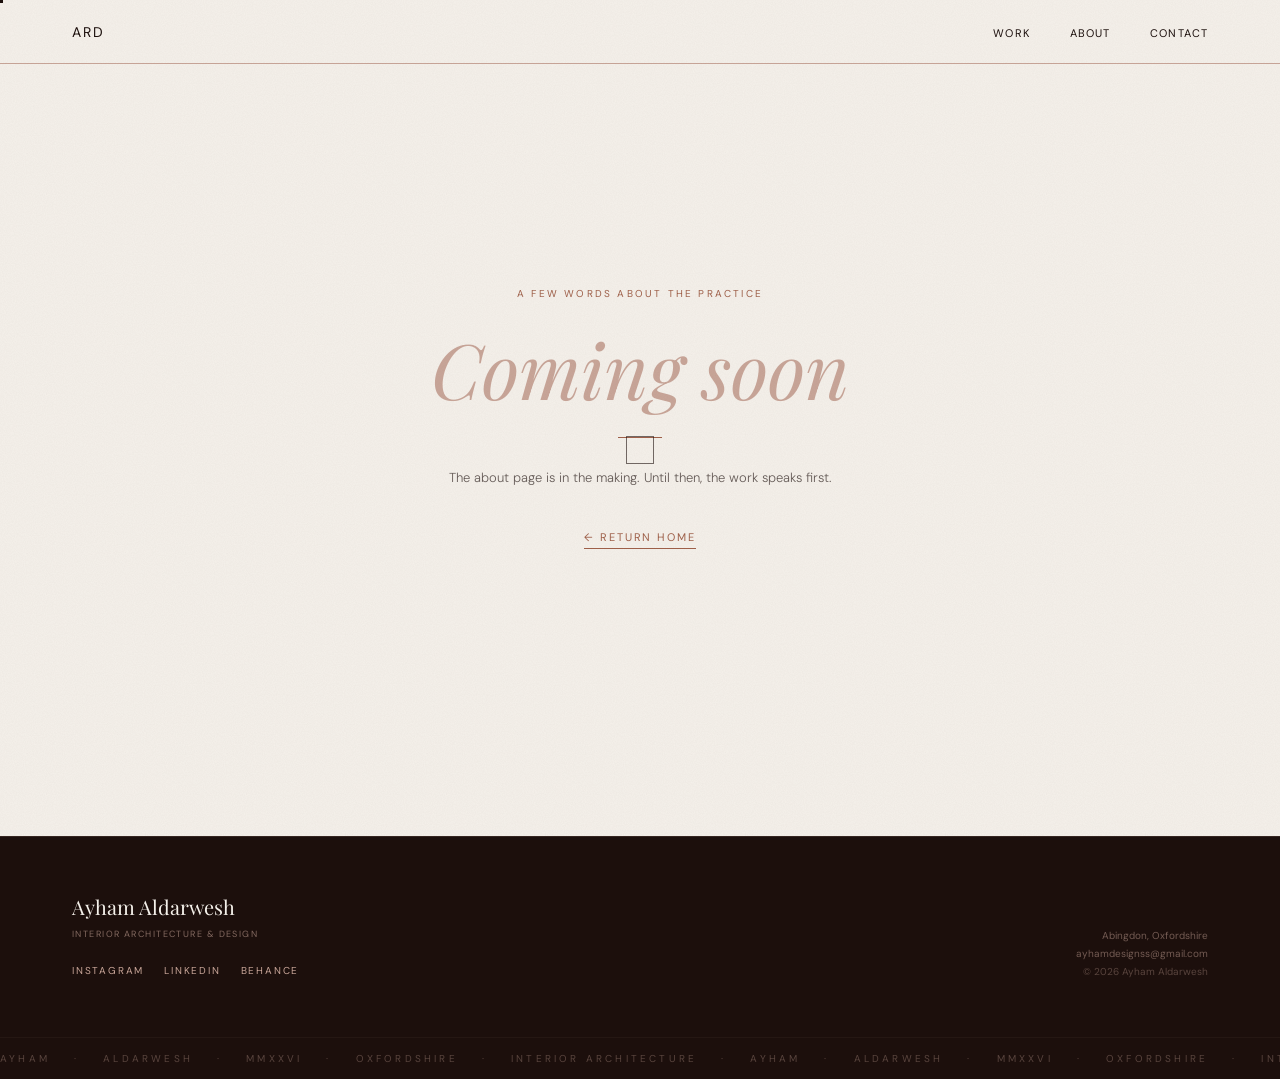
==== about.html @ 7648faf5 "Initial portfolio site for Ayham Aldarwesh Home page with hero, positioning statement, disciplines, " ====
<!DOCTYPE html>
<html lang="en">
<head>
<meta charset="UTF-8" />
<meta name="viewport" content="width=device-width, initial-scale=1.0" />
<title>About — Ayham Aldarwesh</title>
<link rel="preconnect" href="https://fonts.googleapis.com" />
<link rel="preconnect" href="https://fonts.gstatic.com" crossorigin />
<link href="https://fonts.googleapis.com/css2?family=DM+Sans:wght@300;400;500&family=Playfair+Display:ital,wght@0,400;1,400&display=swap" rel="stylesheet" />
<link rel="stylesheet" href="style.css" />
</head>
<body>

<div class="grain" aria-hidden="true"></div>
<div class="cursor-dot" aria-hidden="true"></div>
<div class="cursor-ring" aria-hidden="true"></div>

<nav class="nav" aria-label="Primary">
  <div class="nav-inner">
    <a href="index.html" class="nav-logo">ARD</a>
    <ul class="nav-links" role="list">
      <li><a href="work.html">Work</a></li>
      <li><a href="about.html">About</a></li>
      <li><a href="contact.html">Contact</a></li>
    </ul>
    <button class="nav-burger" aria-label="Open menu" aria-expanded="false" aria-controls="mobile-menu">
      <span></span><span></span>
    </button>
  </div>
</nav>

<div class="mobile-menu" id="mobile-menu" aria-hidden="true">
  <button class="mobile-close" aria-label="Close menu"><span></span><span></span></button>
  <ul role="list">
    <li><a href="work.html">Work</a></li>
    <li><a href="about.html">About</a></li>
    <li><a href="contact.html">Contact</a></li>
  </ul>
  <div class="mobile-foot">Abingdon, Oxfordshire</div>
</div>

<main class="coming-soon">
  <p class="eyebrow">A few words about the practice</p>
  <h1><em>Coming soon</em></h1>
  <hr />
  <p class="note">The about page is in the making. Until then, the work speaks first.</p>
  <a href="index.html" class="back">← Return home</a>
</main>

<footer class="footer">
  <div class="footer-inner">
    <div class="footer-left">
      <div class="footer-name">Ayham Aldarwesh</div>
      <div class="footer-tag">Interior Architecture &amp; Design</div>
      <div class="footer-socials">
        <a href="#">Instagram</a>
        <a href="#">LinkedIn</a>
        <a href="#">Behance</a>
      </div>
    </div>
    <div class="footer-right">
      <div>Abingdon, Oxfordshire</div>
      <div><a href="mailto:ayhamdesignss@gmail.com">ayhamdesignss@gmail.com</a></div>
      <div class="footer-copy">&copy; 2026 Ayham Aldarwesh</div>
    </div>
  </div>
  <div class="footer-band" aria-hidden="true">
    <span>AYHAM</span><span>·</span><span>ALDARWESH</span><span>·</span><span>MMXXVI</span><span>·</span>
    <span>OXFORDSHIRE</span><span>·</span><span>INTERIOR ARCHITECTURE</span><span>·</span>
    <span>AYHAM</span><span>·</span><span>ALDARWESH</span><span>·</span><span>MMXXVI</span><span>·</span>
    <span>OXFORDSHIRE</span><span>·</span><span>INTERIOR ARCHITECTURE</span>
  </div>
</footer>

<script src="script.js"></script>
</body>
</html>
---- style.css ----
/* =========================================================
   Ayham Aldarwesh — Interior Architecture & Design
   Design system: sharp corners, 0.5px lines, earth palette
   ========================================================= */

:root {
  --limestone:   #F5F1EB;
  --raw-plaster: #E8DDD4;
  --dusty-clay:  #C9A699;
  --terracotta:  #A0614A;
  --oxblood:     #5C2020;
  --deep-earth:  #1C0F0C;

  --max:    1280px;
  --gutter: 72px;
  --gutter-m: 24px;
  --line:   0.5px;
  --ease:   cubic-bezier(0.22, 0.61, 0.36, 1);
}

* { box-sizing: border-box; margin: 0; padding: 0; }

html { scroll-behavior: smooth; }

body {
  font-family: 'DM Sans', sans-serif;
  font-weight: 400;
  background: var(--limestone);
  color: var(--deep-earth);
  -webkit-font-smoothing: antialiased;
  -moz-osx-font-smoothing: grayscale;
  overflow-x: hidden;
  cursor: none;
}

@media (max-width: 900px) {
  body { cursor: auto; }
  .cursor-dot, .cursor-ring { display: none !important; }
}

img { display: block; max-width: 100%; height: auto; }

a {
  color: inherit;
  text-decoration: none;
  transition: color 0.2s var(--ease);
}

button { font-family: inherit; cursor: none; background: none; border: none; color: inherit; }

@media (max-width: 900px) { button { cursor: pointer; } }

::selection { background: var(--terracotta); color: var(--limestone); }

/* ---------- Film grain ---------- */
.grain {
  position: fixed;
  inset: 0;
  pointer-events: none;
  z-index: 9998;
  opacity: 0.05;
  mix-blend-mode: multiply;
  background-image: url("data:image/svg+xml;utf8,<svg xmlns='http://www.w3.org/2000/svg' width='200' height='200'><filter id='n'><feTurbulence type='fractalNoise' baseFrequency='0.9' numOctaves='2' stitchTiles='stitch'/><feColorMatrix values='0 0 0 0 0.11 0 0 0 0 0.06 0 0 0 0 0.05 0 0 0 1 0'/></filter><rect width='100%' height='100%' filter='url(%23n)'/></svg>");
}

/* ---------- Custom cursor ---------- */
.cursor-dot, .cursor-ring {
  position: fixed;
  top: 0; left: 0;
  pointer-events: none;
  z-index: 9999;
  transform: translate(-50%, -50%);
  will-change: transform;
}
.cursor-dot {
  width: 5px; height: 5px;
  background: var(--deep-earth);
  transition: transform 0.05s linear, background 0.2s var(--ease), width 0.2s var(--ease), height 0.2s var(--ease);
}
.cursor-ring {
  width: 28px; height: 28px;
  border: var(--line) solid var(--deep-earth);
  transition: width 0.25s var(--ease), height 0.25s var(--ease), border-color 0.25s var(--ease), opacity 0.2s var(--ease);
  opacity: 0.6;
}
.cursor-hover .cursor-ring {
  width: 54px; height: 54px;
  border-color: var(--terracotta);
  opacity: 0.9;
}
.cursor-hover .cursor-dot {
  background: var(--terracotta);
}

/* ---------- Typography helpers ---------- */
.eyebrow {
  font-family: 'DM Sans', sans-serif;
  font-size: 10px;
  font-weight: 400;
  text-transform: uppercase;
  letter-spacing: 0.22em;
  color: var(--terracotta);
}

h1, h2, h3, h4 {
  font-family: 'Playfair Display', serif;
  font-weight: 400;
  color: var(--deep-earth);
  font-style: normal;
}

em {
  font-family: 'Playfair Display', serif;
  font-style: italic;
  color: var(--dusty-clay);
}

/* ---------- Navigation ---------- */
.nav {
  position: fixed;
  top: 0; left: 0; right: 0;
  height: 64px;
  background: var(--limestone);
  border-bottom: var(--line) solid var(--dusty-clay);
  z-index: 100;
  transition: transform 0.4s var(--ease), background 0.3s var(--ease);
}
.nav.nav-hidden { transform: translateY(-100%); }

.nav-inner {
  height: 100%;
  max-width: var(--max);
  margin: 0 auto;
  padding: 0 var(--gutter);
  display: flex;
  align-items: center;
  justify-content: space-between;
}
.nav-logo {
  font-family: 'DM Sans', sans-serif;
  font-size: 14px;
  font-weight: 400;
  letter-spacing: 0.16em;
  color: var(--deep-earth);
  position: relative;
}
.nav-logo::after {
  content: '';
  position: absolute;
  left: 0; right: 0;
  bottom: -4px;
  height: var(--line);
  background: var(--terracotta);
  transform: scaleX(0);
  transform-origin: left;
  transition: transform 0.4s var(--ease);
}
.nav-logo:hover::after { transform: scaleX(1); }

.nav-links {
  display: flex;
  gap: 40px;
  list-style: none;
}
.nav-links a {
  font-family: 'DM Sans', sans-serif;
  font-size: 11px;
  font-weight: 400;
  text-transform: uppercase;
  letter-spacing: 0.1em;
  color: var(--deep-earth);
  position: relative;
  padding: 6px 0;
}
.nav-links a::before {
  content: '';
  position: absolute;
  left: 0; right: 0;
  bottom: 0;
  height: var(--line);
  background: var(--terracotta);
  transform: scaleX(0);
  transform-origin: right;
  transition: transform 0.4s var(--ease);
}
.nav-links a:hover { color: var(--terracotta); }
.nav-links a:hover::before { transform: scaleX(1); transform-origin: left; }

.nav-burger {
  display: none;
  width: 32px; height: 32px;
  position: relative;
}
.nav-burger span {
  position: absolute;
  left: 4px; right: 4px;
  height: var(--line);
  background: var(--deep-earth);
  transition: transform 0.3s var(--ease);
}
.nav-burger span:nth-child(1) { top: 12px; }
.nav-burger span:nth-child(2) { top: 20px; }

@media (max-width: 768px) {
  .nav-inner { padding: 0 var(--gutter-m); }
  .nav-links { display: none; }
  .nav-burger { display: block; }
}

/* ---------- Mobile menu ---------- */
.mobile-menu {
  position: fixed;
  inset: 0;
  background: var(--deep-earth);
  z-index: 200;
  display: flex;
  flex-direction: column;
  justify-content: center;
  align-items: center;
  opacity: 0;
  pointer-events: none;
  transition: opacity 0.4s var(--ease);
}
.mobile-menu.open { opacity: 1; pointer-events: auto; }
.mobile-menu ul {
  list-style: none;
  display: flex;
  flex-direction: column;
  gap: 28px;
  text-align: center;
}
.mobile-menu a {
  font-family: 'Playfair Display', serif;
  font-size: 32px;
  font-weight: 400;
  color: var(--limestone);
  display: inline-block;
  position: relative;
  opacity: 0;
  transform: translateY(20px);
  transition: opacity 0.5s var(--ease), transform 0.5s var(--ease), color 0.2s var(--ease);
}
.mobile-menu.open a {
  opacity: 1; transform: translateY(0);
}
.mobile-menu.open li:nth-child(1) a { transition-delay: 0.15s; }
.mobile-menu.open li:nth-child(2) a { transition-delay: 0.25s; }
.mobile-menu.open li:nth-child(3) a { transition-delay: 0.35s; }
.mobile-menu a:hover { color: var(--terracotta); }

.mobile-close {
  position: absolute;
  top: 22px; right: var(--gutter-m);
  width: 32px; height: 32px;
}
.mobile-close span {
  position: absolute;
  top: 50%; left: 4px; right: 4px;
  height: var(--line);
  background: var(--limestone);
}
.mobile-close span:nth-child(1) { transform: rotate(45deg); }
.mobile-close span:nth-child(2) { transform: rotate(-45deg); }

.mobile-foot {
  position: absolute;
  bottom: 32px; left: 0; right: 0;
  text-align: center;
  font-size: 10px;
  text-transform: uppercase;
  letter-spacing: 0.22em;
  color: var(--dusty-clay);
}

/* ---------- Buttons ---------- */
.btn {
  display: inline-block;
  font-family: 'DM Sans', sans-serif;
  font-size: 10px;
  font-weight: 400;
  text-transform: uppercase;
  letter-spacing: 0.18em;
  padding: 14px 28px;
  border: none;
  position: relative;
  transition: background 0.25s var(--ease), color 0.25s var(--ease), border-color 0.25s var(--ease), transform 0.2s var(--ease);
}
.btn-primary {
  background: var(--oxblood);
  color: var(--limestone);
}
.btn-primary:hover { background: var(--deep-earth); }

.btn-ghost {
  background: transparent;
  color: var(--limestone);
  border: var(--line) solid var(--dusty-clay);
  padding: 16px 36px;
  font-size: 11px;
}
.btn-ghost:hover {
  background: var(--oxblood);
  border-color: var(--oxblood);
  color: var(--limestone);
}

/* ---------- Hero ---------- */
.hero {
  min-height: 100vh;
  background: var(--limestone);
  padding-top: 64px;
  position: relative;
  display: flex;
  flex-direction: column;
}
.hero-grid {
  flex: 1;
  display: grid;
  grid-template-columns: 45% 55%;
  max-width: 100%;
  width: 100%;
}
.hero-left {
  padding: 80px var(--gutter) 80px var(--gutter);
  display: flex;
  flex-direction: column;
  justify-content: center;
  position: relative;
  max-width: calc((var(--max) / 100) * 45 + var(--gutter));
  margin-left: auto;
}
.hero-marker {
  position: absolute;
  top: 80px;
  left: var(--gutter);
  display: flex;
  align-items: center;
  gap: 14px;
}
.hero-marker-line {
  width: 36px;
  height: var(--line);
  background: var(--dusty-clay);
}
.hero-marker-text {
  font-size: 9px;
  text-transform: uppercase;
  letter-spacing: 0.22em;
  color: var(--dusty-clay);
}

.hero-eyebrow { margin-bottom: 28px; }

.hero-name {
  font-family: 'Playfair Display', serif;
  font-size: clamp(48px, 6vw, 76px);
  font-weight: 400;
  line-height: 1.0;
}
.hero-name-1 {
  display: block;
  color: var(--deep-earth);
}
.hero-name-2 {
  display: block;
  font-style: italic;
  color: var(--dusty-clay);
}
.char-wrap {
  display: inline-block;
  overflow: hidden;
}
.char {
  display: inline-block;
  transform: translateY(110%);
  transition: transform 1s var(--ease);
}

.hero-rule {
  width: 44px;
  height: var(--line);
  background: var(--terracotta);
  border: none;
  margin: 28px 0;
}

.hero-descriptor {
  font-family: 'DM Sans', sans-serif;
  font-size: 13px;
  font-weight: 300;
  line-height: 1.85;
  color: var(--deep-earth);
  opacity: 0.65;
  max-width: 280px;
  margin-bottom: 36px;
}

.hero-cta-row {
  display: flex;
  align-items: center;
  gap: 28px;
  margin-bottom: 80px;
  flex-wrap: wrap;
}
.hero-secondary {
  font-size: 11px;
  letter-spacing: 0.06em;
  color: var(--terracotta);
  position: relative;
  padding-bottom: 4px;
}
.hero-secondary::after {
  content: '';
  position: absolute;
  left: 0; right: 0;
  bottom: 0;
  height: var(--line);
  background: var(--terracotta);
  transform: scaleX(0.4);
  transform-origin: left;
  transition: transform 0.4s var(--ease);
}
.hero-secondary:hover::after { transform: scaleX(1); }

.hero-stats {
  display: flex;
  align-items: center;
  gap: 28px;
  margin-top: auto;
}
.stat {
  display: flex;
  flex-direction: column;
  gap: 6px;
}
.stat-num {
  font-family: 'Playfair Display', serif;
  font-size: 28px;
  font-weight: 400;
  color: var(--deep-earth);
  line-height: 1;
}
.stat-label {
  font-size: 9px;
  text-transform: uppercase;
  letter-spacing: 0.18em;
  color: var(--dusty-clay);
}
.stat-divider {
  width: var(--line);
  height: 28px;
  background: var(--dusty-clay);
}

.hero-right {
  position: relative;
  overflow: hidden;
}
.hero-image {
  position: relative;
  width: 100%;
  height: 100%;
  overflow: hidden;
}
.hero-image img {
  width: 100%;
  height: 100%;
  object-fit: cover;
  object-position: center;
  transition: transform 8s var(--ease);
  transform: scale(1.05);
}
.hero.loaded .hero-image img { transform: scale(1); }

.hero-image-caption {
  position: absolute;
  bottom: 0; left: 0; right: 0;
  background: rgba(28, 15, 12, 0.85);
  color: var(--limestone);
  padding: 16px 24px;
  display: flex;
  justify-content: space-between;
  align-items: center;
  font-size: 9px;
  text-transform: uppercase;
  letter-spacing: 0.18em;
  transform: translateY(100%);
  transition: transform 0.8s var(--ease) 1.4s;
}
.hero.loaded .hero-image-caption { transform: translateY(0); }
.hero-image-year { color: var(--dusty-clay); }

.hero-bottom {
  position: relative;
  padding: 20px var(--gutter);
  display: flex;
  justify-content: space-between;
  align-items: center;
  border-top: var(--line) solid var(--dusty-clay);
}
.hero-scroll, .hero-clock {
  display: flex;
  align-items: center;
  gap: 12px;
  font-size: 9px;
  text-transform: uppercase;
  letter-spacing: 0.22em;
  color: var(--dusty-clay);
}
.hero-scroll-line {
  width: 24px;
  height: var(--line);
  background: var(--dusty-clay);
  animation: scrollLine 2.4s var(--ease) infinite;
}
@keyframes scrollLine {
  0%   { transform: translateX(0);    opacity: 1; }
  50%  { transform: translateX(12px); opacity: 0.3; }
  100% { transform: translateX(0);    opacity: 1; }
}
.hero-clock-dot {
  width: 5px; height: 5px;
  background: var(--terracotta);
  animation: pulse 1.6s ease-in-out infinite;
}
@keyframes pulse {
  0%, 100% { opacity: 1; }
  50%      { opacity: 0.3; }
}

/* ---------- Hero load animation ---------- */
.reveal-stagger {
  opacity: 0;
  transform: translateY(20px);
}
.hero.loaded .reveal-stagger {
  animation: heroIn 0.8s var(--ease) forwards;
}
@keyframes heroIn {
  to { opacity: 1; transform: translateY(0); }
}
.hero.loaded .hero-eyebrow                  { animation-delay: 0.10s; }
.hero.loaded .hero-name-1                   { animation-delay: 0.22s; }
.hero.loaded .hero-name-2                   { animation-delay: 0.34s; }
.hero.loaded .hero-rule                     { animation-delay: 0.46s; }
.hero.loaded .hero-descriptor               { animation-delay: 0.58s; }
.hero.loaded .hero-cta-row                  { animation-delay: 0.70s; }
.hero.loaded .hero-stats                    { animation-delay: 0.82s; }

.hero.loaded .hero-name-1 .char,
.hero.loaded .hero-name-2 .char {
  transform: translateY(0);
}
.hero.loaded .hero-name-1 .char { transition-delay: calc(0.4s + var(--i, 0) * 0.04s); }
.hero.loaded .hero-name-2 .char { transition-delay: calc(0.55s + var(--i, 0) * 0.04s); }

/* ---------- Marquee ---------- */
.marquee {
  background: var(--deep-earth);
  border-top: var(--line) solid var(--dusty-clay);
  border-bottom: var(--line) solid var(--dusty-clay);
  padding: 22px 0;
  overflow: hidden;
  white-space: nowrap;
}
.marquee-track {
  display: inline-flex;
  align-items: center;
  gap: 40px;
  animation: marquee 40s linear infinite;
  font-family: 'Playfair Display', serif;
  font-style: italic;
  font-size: 28px;
  color: var(--limestone);
}
.marquee-track span { padding-right: 0; }
.marquee-dot {
  color: var(--terracotta);
  font-style: normal;
  font-size: 18px;
}
@keyframes marquee {
  from { transform: translateX(0); }
  to   { transform: translateX(-50%); }
}

/* ---------- Positioning ---------- */
.positioning {
  background: var(--limestone);
  padding: 120px var(--gutter);
  text-align: center;
  position: relative;
}
.positioning-inner {
  max-width: 880px;
  margin: 0 auto;
  position: relative;
}
.positioning-eyebrow {
  display: inline-block;
  margin-bottom: 32px;
}
.positioning-line {
  font-family: 'Playfair Display', serif;
  font-size: clamp(32px, 4vw, 52px);
  font-weight: 400;
  color: var(--deep-earth);
  line-height: 1.2;
  margin-bottom: 36px;
}
.positioning-body {
  font-family: 'DM Sans', sans-serif;
  font-size: 14px;
  font-weight: 300;
  line-height: 1.85;
  color: var(--dusty-clay);
  max-width: 520px;
  margin: 0 auto;
}
.positioning-mark {
  position: absolute;
  top: -12px;
  left: 50%;
  transform: translateX(-50%);
  font-family: 'Playfair Display', serif;
  font-style: italic;
  font-size: 100px;
  color: var(--raw-plaster);
  z-index: 0;
  pointer-events: none;
  user-select: none;
}
.positioning-line, .positioning-body, .positioning-eyebrow { position: relative; z-index: 1; }

/* ---------- Disciplines ---------- */
.disciplines {
  background: var(--raw-plaster);
  padding: 120px var(--gutter);
}
.disciplines-head {
  max-width: var(--max);
  margin: 0 auto 64px;
  display: grid;
  grid-template-columns: 1fr 2fr;
  gap: 64px;
  align-items: end;
}
.disciplines-title {
  font-family: 'Playfair Display', serif;
  font-size: clamp(32px, 4vw, 52px);
  font-weight: 400;
  line-height: 1.1;
  color: var(--deep-earth);
}
.disciplines-grid {
  max-width: var(--max);
  margin: 0 auto;
  display: grid;
  grid-template-columns: 1fr 1fr;
  gap: 2px;
}
.disciplines-left {
  display: flex;
  flex-direction: column;
  padding-right: 40px;
}
.discipline {
  display: grid;
  grid-template-columns: 40px 1fr 30px;
  gap: 20px;
  padding: 24px 0;
  border-top: var(--line) solid var(--dusty-clay);
  align-items: start;
  transition: padding 0.3s var(--ease), background 0.3s var(--ease);
}
.discipline:last-child { border-bottom: var(--line) solid var(--dusty-clay); }
.discipline-num {
  font-family: 'DM Sans', sans-serif;
  font-size: 10px;
  font-weight: 400;
  letter-spacing: 0.22em;
  color: var(--dusty-clay);
  padding-top: 6px;
}
.discipline-text { text-align: right; }
.discipline-name {
  font-family: 'Playfair Display', serif;
  font-size: clamp(18px, 2vw, 24px);
  font-weight: 400;
  color: var(--deep-earth);
  margin-bottom: 8px;
  transition: color 0.2s var(--ease);
}
.discipline-desc {
  font-family: 'DM Sans', sans-serif;
  font-size: 12px;
  font-weight: 300;
  color: var(--deep-earth);
  opacity: 0.65;
  line-height: 1.6;
  max-width: 320px;
  margin-left: auto;
}
.discipline-arrow {
  font-family: 'DM Sans', sans-serif;
  font-size: 14px;
  color: var(--terracotta);
  text-align: right;
  padding-top: 6px;
  transition: transform 0.3s var(--ease);
}
.discipline:hover .discipline-name { color: var(--terracotta); }
.discipline:hover .discipline-arrow { transform: translate(4px, -4px); }

.discipline-active {
  background: var(--deep-earth);
  padding: 24px 20px;
  border-top-color: var(--deep-earth);
}
.discipline-active + .discipline { border-top-color: var(--dusty-clay); }
.discipline-active .discipline-num { color: var(--dusty-clay); }
.discipline-active .discipline-name { color: var(--limestone); }
.discipline-active .discipline-desc { color: var(--dusty-clay); opacity: 1; }
.discipline-active .discipline-arrow { color: var(--terracotta); }
.discipline-active:hover .discipline-name { color: var(--terracotta); }

.disciplines-right {
  position: relative;
  height: 100%;
}
.disciplines-image {
  position: relative;
  width: 100%;
  height: 100%;
  min-height: 520px;
  overflow: hidden;
}
.disciplines-image img {
  width: 100%;
  height: 100%;
  object-fit: cover;
  object-position: center;
  transition: transform 1s var(--ease);
}
.disciplines-right:hover .disciplines-image img { transform: scale(1.03); }
.disciplines-caption {
  position: absolute;
  bottom: 0; left: 0; right: 0;
  height: 60px;
  background: var(--deep-earth);
  color: var(--dusty-clay);
  display: flex;
  align-items: center;
  justify-content: center;
  font-family: 'DM Sans', sans-serif;
  font-size: 9px;
  text-transform: uppercase;
  letter-spacing: 0.16em;
}

/* ---------- Projects ---------- */
.projects {
  background: var(--limestone);
  padding: 120px var(--gutter);
}
.projects-meta {
  max-width: var(--max);
  margin: 0 auto;
  display: flex;
  justify-content: space-between;
  align-items: center;
  margin-bottom: 32px;
}
.projects-link {
  font-family: 'DM Sans', sans-serif;
  font-size: 11px;
  letter-spacing: 0.06em;
  color: var(--terracotta);
  position: relative;
  padding-bottom: 4px;
}
.projects-link::after {
  content: '';
  position: absolute;
  left: 0; right: 0;
  bottom: 0;
  height: var(--line);
  background: var(--terracotta);
  transform-origin: right;
  transition: transform 0.4s var(--ease);
}
.projects-link:hover::after { transform-origin: left; transform: scaleX(1); }
.projects-title {
  max-width: var(--max);
  margin: 0 auto 28px;
  font-family: 'Playfair Display', serif;
  font-size: clamp(32px, 4vw, 48px);
  font-weight: 400;
  color: var(--deep-earth);
}
.projects-divider {
  max-width: var(--max);
  margin: 0 auto 48px;
  height: var(--line);
  background: var(--dusty-clay);
  border: none;
  transform-origin: left;
  transform: scaleX(0);
  transition: transform 0.9s var(--ease);
}
.projects-divider.in { transform: scaleX(1); }

.projects-grid {
  max-width: var(--max);
  margin: 0 auto;
  display: grid;
  grid-template-columns: 1fr 1fr;
  gap: 2px;
}
.project-card {
  background: var(--raw-plaster);
  display: block;
  overflow: hidden;
  position: relative;
}
.project-img-wrap {
  position: relative;
  aspect-ratio: 3 / 2;
  overflow: hidden;
}
.project-img {
  width: 100%;
  height: 100%;
  object-fit: cover;
  transition: transform 0.4s ease;
}
.project-card:hover .project-img { transform: scale(1.03); }

.project-index {
  position: absolute;
  top: 18px; left: 18px;
  font-family: 'DM Sans', sans-serif;
  font-size: 9px;
  text-transform: uppercase;
  letter-spacing: 0.22em;
  color: var(--limestone);
  background: var(--deep-earth);
  padding: 6px 10px;
}
.project-hover {
  position: absolute;
  bottom: 0; left: 0; right: 0;
  background: var(--deep-earth);
  color: var(--limestone);
  padding: 14px 22px;
  font-family: 'DM Sans', sans-serif;
  font-size: 10px;
  text-transform: uppercase;
  letter-spacing: 0.22em;
  transform: translateY(100%);
  transition: transform 0.4s var(--ease);
}
.project-card:hover .project-hover { transform: translateY(0); }

.project-body {
  padding: 20px 22px 26px;
  position: relative;
}
.project-eyebrow { margin-bottom: 8px; }
.project-title {
  font-family: 'Playfair Display', serif;
  font-size: 20px;
  font-weight: 400;
  color: var(--deep-earth);
  transition: color 0.2s var(--ease);
  margin-bottom: 14px;
}
.project-card:hover .project-title { color: var(--terracotta); }
.project-meta {
  display: flex;
  gap: 16px;
  font-family: 'DM Sans', sans-serif;
  font-size: 10px;
  text-transform: uppercase;
  letter-spacing: 0.18em;
  color: var(--dusty-clay);
  border-top: var(--line) solid var(--dusty-clay);
  padding-top: 14px;
}

/* ---------- Process ---------- */
.process {
  background: var(--raw-plaster);
  padding: 120px var(--gutter);
}
.process-head {
  max-width: var(--max);
  margin: 0 auto 80px;
  display: grid;
  grid-template-columns: 1fr 2fr;
  gap: 64px;
  align-items: end;
}
.process-title {
  font-family: 'Playfair Display', serif;
  font-size: clamp(32px, 4vw, 52px);
  font-weight: 400;
  line-height: 1.1;
  color: var(--deep-earth);
}
.process-grid {
  max-width: var(--max);
  margin: 0 auto;
  display: grid;
  grid-template-columns: repeat(4, 1fr);
  gap: 2px;
}
.process-step {
  background: var(--limestone);
  padding: 36px 28px 44px;
  position: relative;
  border-top: var(--line) solid var(--dusty-clay);
}
.process-step-num {
  font-family: 'Playfair Display', serif;
  font-style: italic;
  font-size: 32px;
  color: var(--terracotta);
  margin-bottom: 36px;
}
.process-step-title {
  font-family: 'Playfair Display', serif;
  font-size: 22px;
  font-weight: 400;
  color: var(--deep-earth);
  margin-bottom: 16px;
}
.process-step-body {
  font-family: 'DM Sans', sans-serif;
  font-size: 12px;
  font-weight: 300;
  line-height: 1.85;
  color: var(--deep-earth);
  opacity: 0.7;
}

/* ---------- CTA ---------- */
.cta {
  background: var(--deep-earth);
  padding: 96px var(--gutter);
  text-align: center;
  position: relative;
  overflow: hidden;
}
.cta::before {
  content: '';
  position: absolute;
  top: 0; left: 50%;
  transform: translateX(-50%);
  width: 1px;
  height: 48px;
  background: var(--terracotta);
}
.cta-inner {
  max-width: 760px;
  margin: 0 auto;
  position: relative;
}
.cta-eyebrow {
  margin-bottom: 20px;
  display: inline-flex;
  align-items: center;
  gap: 12px;
}
.cta-pulse {
  width: 6px; height: 6px;
  background: var(--terracotta);
  display: inline-block;
  animation: pulse 1.6s ease-in-out infinite;
}
.cta-heading {
  font-family: 'Playfair Display', serif;
  font-style: italic;
  font-size: clamp(28px, 3.5vw, 44px);
  font-weight: 400;
  color: var(--limestone);
  margin-bottom: 36px;
  line-height: 1.2;
}
.cta-mail {
  margin-top: 36px;
  font-size: 10px;
  text-transform: uppercase;
  letter-spacing: 0.22em;
  color: var(--dusty-clay);
}
.cta-mail a {
  color: var(--limestone);
  border-bottom: var(--line) solid var(--dusty-clay);
  padding-bottom: 2px;
  margin-left: 12px;
  transition: color 0.2s var(--ease), border-color 0.2s var(--ease);
}
.cta-mail a:hover {
  color: var(--terracotta);
  border-color: var(--terracotta);
}

/* ---------- Footer ---------- */
.footer {
  background: var(--deep-earth);
  border-top: var(--line) solid rgba(201, 166, 153, 0.15);
  position: relative;
}
.footer-inner {
  max-width: var(--max);
  margin: 0 auto;
  padding: 56px var(--gutter);
  display: flex;
  justify-content: space-between;
  align-items: flex-end;
  gap: 40px;
}
.footer-name {
  font-family: 'Playfair Display', serif;
  font-size: 20px;
  font-weight: 400;
  color: var(--limestone);
  margin-bottom: 8px;
}
.footer-tag {
  font-family: 'DM Sans', sans-serif;
  font-size: 9px;
  text-transform: uppercase;
  letter-spacing: 0.16em;
  color: var(--dusty-clay);
  opacity: 0.6;
  margin-bottom: 24px;
}
.footer-socials {
  display: flex;
  gap: 20px;
}
.footer-socials a {
  font-family: 'DM Sans', sans-serif;
  font-size: 10px;
  text-transform: uppercase;
  letter-spacing: 0.18em;
  color: var(--dusty-clay);
  position: relative;
  padding-bottom: 4px;
}
.footer-socials a::after {
  content: '';
  position: absolute;
  left: 0; right: 0;
  bottom: 0;
  height: var(--line);
  background: var(--terracotta);
  transform: scaleX(0);
  transform-origin: left;
  transition: transform 0.4s var(--ease);
}
.footer-socials a:hover { color: var(--terracotta); }
.footer-socials a:hover::after { transform: scaleX(1); }

.footer-right {
  text-align: right;
  font-family: 'DM Sans', sans-serif;
  font-size: 10px;
  color: var(--dusty-clay);
  opacity: 0.5;
  line-height: 1.8;
}
.footer-right a {
  color: var(--dusty-clay);
  transition: color 0.2s var(--ease);
}
.footer-right a:hover { color: var(--terracotta); }
.footer-copy { opacity: 0.7; }

.footer-band {
  border-top: var(--line) solid rgba(201, 166, 153, 0.15);
  padding: 14px 0;
  overflow: hidden;
  white-space: nowrap;
  display: flex;
  gap: 24px;
  animation: marquee 60s linear infinite;
  font-family: 'DM Sans', sans-serif;
  font-size: 10px;
  text-transform: uppercase;
  letter-spacing: 0.32em;
  color: var(--dusty-clay);
  opacity: 0.35;
}
.footer-band span { flex-shrink: 0; }

/* ---------- Reveal (Intersection) ---------- */
.reveal {
  opacity: 0;
  transform: translateY(24px);
  transition: opacity 0.6s ease-out, transform 0.6s ease-out;
}
.reveal.in {
  opacity: 1;
  transform: translateY(0);
}

/* ---------- Coming soon (sub-pages) ---------- */
.coming-soon {
  min-height: calc(100vh - 64px);
  display: flex;
  flex-direction: column;
  align-items: center;
  justify-content: center;
  text-align: center;
  padding: 120px var(--gutter);
  background: var(--limestone);
}
.coming-soon p.eyebrow { margin-bottom: 28px; }
.coming-soon h1 {
  font-family: 'Playfair Display', serif;
  font-style: italic;
  font-size: clamp(48px, 6vw, 96px);
  color: var(--deep-earth);
  font-weight: 400;
  line-height: 1.05;
  margin-bottom: 28px;
}
.coming-soon hr {
  width: 44px;
  height: var(--line);
  background: var(--terracotta);
  border: none;
  margin: 0 0 28px;
}
.coming-soon p.note {
  font-family: 'DM Sans', sans-serif;
  font-size: 13px;
  font-weight: 300;
  line-height: 1.85;
  color: var(--deep-earth);
  opacity: 0.65;
  max-width: 460px;
  margin-bottom: 40px;
}
.coming-soon .back {
  font-family: 'DM Sans', sans-serif;
  font-size: 11px;
  text-transform: uppercase;
  letter-spacing: 0.18em;
  color: var(--terracotta);
  border-bottom: var(--line) solid var(--terracotta);
  padding-bottom: 4px;
}

/* ---------- Mobile ---------- */
@media (max-width: 1024px) {
  .disciplines-head, .process-head { grid-template-columns: 1fr; gap: 32px; }
}

@media (max-width: 768px) {
  :root { --gutter: 24px; }

  .hero { min-height: auto; }
  .hero-grid { grid-template-columns: 1fr; }
  .hero-left {
    padding: 120px 24px 60px;
    max-width: 100%;
    margin-left: 0;
  }
  .hero-marker { top: 90px; left: 24px; }
  .hero-name { font-size: clamp(40px, 10vw, 56px); }
  .hero-right { order: 2; }
  .hero-image { height: 320px; }
  .hero-image-caption { padding: 12px 18px; font-size: 8px; }
  .hero-stats { gap: 18px; margin-top: 60px; }
  .hero-bottom { padding: 16px 24px; }

  .marquee-track { font-size: 22px; gap: 28px; }

  .positioning, .disciplines, .projects, .process, .cta {
    padding-left: 24px; padding-right: 24px;
    padding-top: 80px; padding-bottom: 80px;
  }
  .positioning-mark { font-size: 60px; }

  .disciplines-grid { grid-template-columns: 1fr; }
  .disciplines-left { padding-right: 0; order: 2; }
  .disciplines-right { order: 1; }
  .disciplines-image { min-height: 280px; height: 280px; }

  .projects-grid { grid-template-columns: 1fr; }
  .process-grid { grid-template-columns: 1fr 1fr; }

  .cta { padding: 80px 24px; }

  .footer-inner {
    flex-direction: column;
    align-items: flex-start;
    gap: 24px;
    padding: 48px 24px;
  }
  .footer-right { text-align: left; }
}

@media (max-width: 480px) {
  .process-grid { grid-template-columns: 1fr; }
}

@media (prefers-reduced-motion: reduce) {
  *, *::before, *::after {
    animation-duration: 0.01ms !important;
    animation-iteration-count: 1 !important;
    transition-duration: 0.01ms !important;
  }
  .marquee-track, .footer-band { animation: none; }
}
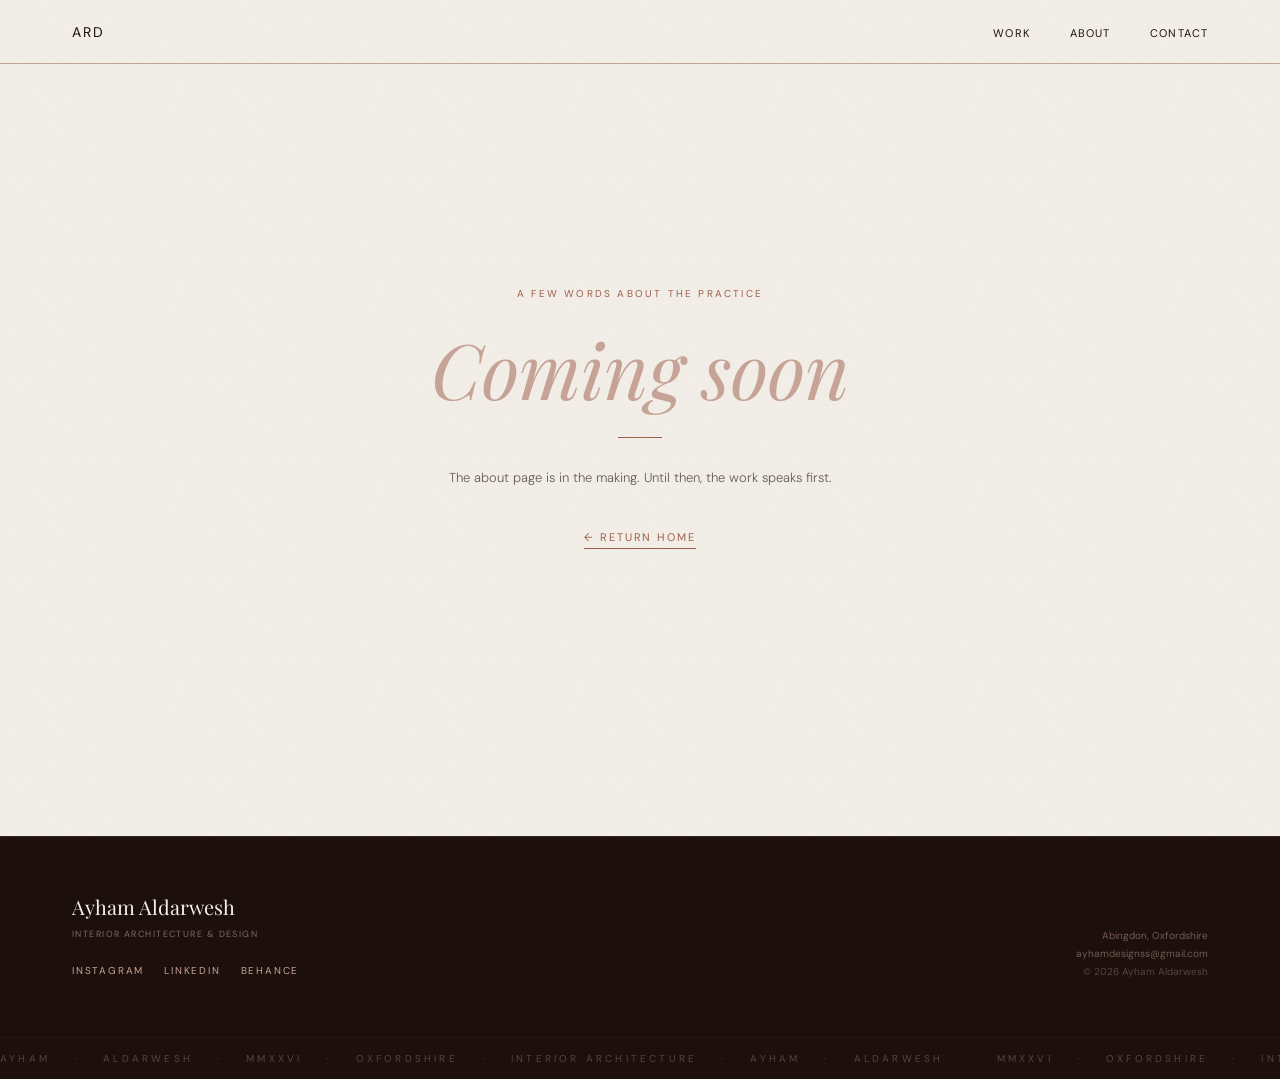
==== commit e5e865ff: "Mobile optimisation pass - Added viewport-fit=cover, theme-color, apple-mobile-web-app meta   tags, " ====
--- a/about.html
+++ b/about.html
@@ -2,7 +2,13 @@
 <html lang="en">
 <head>
 <meta charset="UTF-8" />
-<meta name="viewport" content="width=device-width, initial-scale=1.0" />
+<meta name="viewport" content="width=device-width, initial-scale=1, viewport-fit=cover" />
+<meta name="theme-color" content="#F5F1EB" media="(prefers-color-scheme: light)" />
+<meta name="theme-color" content="#1C0F0C" media="(prefers-color-scheme: dark)" />
+<meta name="apple-mobile-web-app-capable" content="yes" />
+<meta name="apple-mobile-web-app-status-bar-style" content="default" />
+<meta name="apple-mobile-web-app-title" content="Ayham Aldarwesh" />
+<meta name="format-detection" content="telephone=no" />
 <title>About — Ayham Aldarwesh</title>
 <link rel="preconnect" href="https://fonts.googleapis.com" />
 <link rel="preconnect" href="https://fonts.gstatic.com" crossorigin />
--- a/style.css
+++ b/style.css
@@ -20,7 +20,11 @@
 
 * { box-sizing: border-box; margin: 0; padding: 0; }
 
-html { scroll-behavior: smooth; }
+html {
+  scroll-behavior: smooth;
+  -webkit-text-size-adjust: 100%;
+  text-size-adjust: 100%;
+}
 
 body {
   font-family: 'DM Sans', sans-serif;
@@ -30,13 +34,13 @@
   -webkit-font-smoothing: antialiased;
   -moz-osx-font-smoothing: grayscale;
   overflow-x: hidden;
-  cursor: none;
-}
-
-@media (max-width: 900px) {
-  body { cursor: auto; }
-  .cursor-dot, .cursor-ring { display: none !important; }
-}
+  -webkit-tap-highlight-color: rgba(160, 97, 74, 0.15);
+}
+
+a, button { -webkit-tap-highlight-color: rgba(160, 97, 74, 0.15); }
+
+body.cursor-enabled,
+body.cursor-enabled * { cursor: none !important; }
 
 img { display: block; max-width: 100%; height: auto; }
 
@@ -46,9 +50,7 @@
   transition: color 0.2s var(--ease);
 }
 
-button { font-family: inherit; cursor: none; background: none; border: none; color: inherit; }
-
-@media (max-width: 900px) { button { cursor: pointer; } }
+button { font-family: inherit; background: none; border: none; color: inherit; cursor: pointer; }
 
 ::selection { background: var(--terracotta); color: var(--limestone); }
 
@@ -69,27 +71,41 @@
   top: 0; left: 0;
   pointer-events: none;
   z-index: 9999;
-  transform: translate(-50%, -50%);
+  opacity: 0;
   will-change: transform;
+  transform: translate3d(-100px, -100px, 0);
 }
 .cursor-dot {
-  width: 5px; height: 5px;
+  width: 6px;
+  height: 6px;
   background: var(--deep-earth);
-  transition: transform 0.05s linear, background 0.2s var(--ease), width 0.2s var(--ease), height 0.2s var(--ease);
+  margin: -3px 0 0 -3px;
+  transition: opacity 0.18s linear, background 0.25s var(--ease), width 0.25s var(--ease), height 0.25s var(--ease), margin 0.25s var(--ease);
 }
 .cursor-ring {
-  width: 28px; height: 28px;
+  width: 32px;
+  height: 32px;
   border: var(--line) solid var(--deep-earth);
-  transition: width 0.25s var(--ease), height 0.25s var(--ease), border-color 0.25s var(--ease), opacity 0.2s var(--ease);
-  opacity: 0.6;
-}
-.cursor-hover .cursor-ring {
-  width: 54px; height: 54px;
+  margin: -16px 0 0 -16px;
+  transition: opacity 0.18s linear, width 0.25s var(--ease), height 0.25s var(--ease), margin 0.25s var(--ease), border-color 0.25s var(--ease);
+}
+body.cursor-active .cursor-dot  { opacity: 1; }
+body.cursor-active .cursor-ring { opacity: 0.55; }
+
+body.cursor-hover .cursor-dot {
+  background: var(--terracotta);
+  width: 4px; height: 4px;
+  margin: -2px 0 0 -2px;
+}
+body.cursor-hover .cursor-ring {
+  width: 60px; height: 60px;
+  margin: -30px 0 0 -30px;
   border-color: var(--terracotta);
   opacity: 0.9;
 }
-.cursor-hover .cursor-dot {
-  background: var(--terracotta);
+
+@media (hover: none), (pointer: coarse), (max-width: 900px) {
+  .cursor-dot, .cursor-ring { display: none !important; }
 }
 
 /* ---------- Typography helpers ---------- */
@@ -330,12 +346,10 @@
   margin-left: auto;
 }
 .hero-marker {
-  position: absolute;
-  top: 80px;
-  left: var(--gutter);
   display: flex;
   align-items: center;
   gap: 14px;
+  margin-bottom: 40px;
 }
 .hero-marker-line {
   width: 36px;
@@ -343,6 +357,7 @@
   background: var(--dusty-clay);
 }
 .hero-marker-text {
+  font-family: 'DM Sans', sans-serif;
   font-size: 9px;
   text-transform: uppercase;
   letter-spacing: 0.22em;
@@ -861,6 +876,9 @@
   transition: transform 0.4s var(--ease);
 }
 .project-card:hover .project-hover { transform: translateY(0); }
+@media (hover: none) {
+  .project-hover { transform: translateY(0); }
+}
 
 .project-body {
   padding: 20px 22px 26px;
@@ -1155,60 +1173,196 @@
   padding-bottom: 4px;
 }
 
-/* ---------- Mobile ---------- */
+/* =========================================================
+   Responsive — tablet
+   ========================================================= */
 @media (max-width: 1024px) {
+  :root { --gutter: 48px; }
   .disciplines-head, .process-head { grid-template-columns: 1fr; gap: 32px; }
-}
-
+  .process-grid { grid-template-columns: 1fr 1fr; }
+  .hero-left { padding: 80px 48px; }
+}
+
+/* =========================================================
+   Responsive — mobile (≤ 768px)
+   ========================================================= */
 @media (max-width: 768px) {
   :root { --gutter: 24px; }
 
+  /* iOS safe areas */
+  .nav-inner {
+    padding-left: max(24px, env(safe-area-inset-left));
+    padding-right: max(24px, env(safe-area-inset-right));
+  }
+  .mobile-menu { padding: env(safe-area-inset-top) env(safe-area-inset-right) env(safe-area-inset-bottom) env(safe-area-inset-left); }
+
+  /* Larger touch targets */
+  .nav-burger {
+    width: 44px; height: 44px;
+    margin-right: -10px;
+  }
+  .nav-burger span:nth-child(1) { top: 18px; }
+  .nav-burger span:nth-child(2) { top: 24px; }
+
+  .mobile-close {
+    width: 44px; height: 44px;
+    top: 14px;
+    right: max(14px, env(safe-area-inset-right));
+  }
+  .mobile-menu a { padding: 10px 16px; }
+  .mobile-menu ul { gap: 18px; }
+
+  /* Hero */
   .hero { min-height: auto; }
   .hero-grid { grid-template-columns: 1fr; }
   .hero-left {
-    padding: 120px 24px 60px;
+    padding: 96px 24px 56px;
     max-width: 100%;
     margin-left: 0;
   }
-  .hero-marker { top: 90px; left: 24px; }
+  .hero-marker { margin-bottom: 20px; }
+  .hero-eyebrow { margin-bottom: 22px; }
   .hero-name { font-size: clamp(40px, 10vw, 56px); }
+  .hero-descriptor { margin-bottom: 30px; }
+  .hero-cta-row { gap: 20px; margin-bottom: 56px; }
   .hero-right { order: 2; }
   .hero-image { height: 320px; }
-  .hero-image-caption { padding: 12px 18px; font-size: 8px; }
-  .hero-stats { gap: 18px; margin-top: 60px; }
-  .hero-bottom { padding: 16px 24px; }
-
-  .marquee-track { font-size: 22px; gap: 28px; }
-
+  .hero-image-caption { padding: 12px 18px; font-size: 8px; letter-spacing: 0.16em; }
+
+  .hero-stats {
+    gap: 16px;
+    margin-top: 56px;
+    flex-wrap: wrap;
+    row-gap: 18px;
+  }
+  .stat-divider { height: 24px; }
+  .stat-num { font-size: 24px; }
+  .hero-bottom {
+    padding: 14px 24px;
+    flex-wrap: wrap;
+    gap: 12px;
+  }
+
+  /* Marquee */
+  .marquee { padding: 16px 0; }
+  .marquee-track { font-size: 20px; gap: 24px; }
+
+  /* Section padding */
   .positioning, .disciplines, .projects, .process, .cta {
-    padding-left: 24px; padding-right: 24px;
-    padding-top: 80px; padding-bottom: 80px;
+    padding-left: 24px;
+    padding-right: 24px;
+    padding-top: 72px;
+    padding-bottom: 72px;
   }
   .positioning-mark { font-size: 60px; }
-
-  .disciplines-grid { grid-template-columns: 1fr; }
+  .positioning-line { font-size: clamp(26px, 6.5vw, 38px); }
+  .positioning-eyebrow { margin-bottom: 24px; }
+
+  /* Disciplines */
+  .disciplines-grid { grid-template-columns: 1fr; gap: 24px; }
   .disciplines-left { padding-right: 0; order: 2; }
   .disciplines-right { order: 1; }
-  .disciplines-image { min-height: 280px; height: 280px; }
-
+  .disciplines-image { min-height: 260px; height: 260px; }
+  .discipline { grid-template-columns: 32px 1fr 24px; gap: 14px; padding: 22px 0; }
+  .discipline-active { padding: 22px 16px; }
+  .discipline-name { font-size: clamp(17px, 4vw, 20px); }
+  .discipline-desc { font-size: 11px; }
+
+  /* Projects */
+  .projects-meta { margin-bottom: 24px; }
   .projects-grid { grid-template-columns: 1fr; }
+  .project-body { padding: 18px 18px 22px; }
+  .project-title { font-size: 18px; }
+  .project-meta { gap: 12px; font-size: 9px; padding-top: 12px; }
+  .project-hover { padding: 12px 18px; }
+  .project-index { top: 14px; left: 14px; font-size: 8px; padding: 5px 8px; }
+
+  /* Process */
   .process-grid { grid-template-columns: 1fr 1fr; }
-
-  .cta { padding: 80px 24px; }
-
+  .process-step { padding: 28px 22px 32px; }
+  .process-step-num { font-size: 28px; margin-bottom: 24px; }
+  .process-step-title { font-size: 19px; margin-bottom: 12px; }
+
+  /* CTA */
+  .cta { padding: 72px 24px; }
+  .cta::before { height: 36px; }
+  .cta-heading { margin-bottom: 28px; }
+  .cta-mail { margin-top: 28px; }
+  .cta-mail a { margin-left: 0; margin-top: 8px; display: block; }
+
+  /* Buttons */
+  .btn { padding: 14px 26px; }
+  .btn-ghost { padding: 14px 30px; }
+
+  /* Footer */
   .footer-inner {
     flex-direction: column;
     align-items: flex-start;
-    gap: 24px;
-    padding: 48px 24px;
+    gap: 22px;
+    padding: 44px 24px max(44px, env(safe-area-inset-bottom));
   }
   .footer-right { text-align: left; }
-}
-
+  .footer-band { padding: 12px 0; font-size: 9px; letter-spacing: 0.28em; gap: 18px; }
+
+  /* Coming soon pages */
+  .coming-soon { padding: 96px 24px; min-height: calc(100vh - 64px); }
+
+  /* Smaller reveal travel so it doesn't feel jumpy */
+  .reveal { transform: translateY(16px); }
+}
+
+/* =========================================================
+   Responsive — small phones (≤ 480px)
+   ========================================================= */
 @media (max-width: 480px) {
+  .hero-left { padding: 92px 20px 48px; }
+  .hero-image { height: 260px; }
+  .hero-stats { gap: 14px; row-gap: 16px; }
+  .stat-num { font-size: 22px; }
+  .stat-label { font-size: 8px; }
+
+  .positioning, .disciplines, .projects, .process, .cta {
+    padding-left: 20px;
+    padding-right: 20px;
+    padding-top: 64px;
+    padding-bottom: 64px;
+  }
+  .positioning-mark { font-size: 48px; }
+  .positioning-line { font-size: clamp(24px, 7vw, 32px); }
+
+  .disciplines-image { min-height: 220px; height: 220px; }
+  .discipline-text { padding-right: 0; }
+  .disciplines-caption { font-size: 8px; letter-spacing: 0.12em; }
+
   .process-grid { grid-template-columns: 1fr; }
-}
-
+
+  .cta { padding: 64px 20px; }
+  .cta-heading { font-size: clamp(24px, 6vw, 32px); }
+
+  .footer-inner { padding: 36px 20px max(36px, env(safe-area-inset-bottom)); gap: 18px; }
+  .footer-band { font-size: 8px; gap: 14px; padding: 10px 0; }
+
+  .marquee-track { font-size: 18px; gap: 20px; }
+
+  .coming-soon { padding: 80px 20px; }
+  .coming-soon h1 { font-size: clamp(40px, 12vw, 64px); }
+
+  /* Hide the grain on small screens to ease GPU work */
+  .grain { opacity: 0.03; }
+}
+
+/* =========================================================
+   Landscape phones — keep hero compact
+   ========================================================= */
+@media (max-width: 920px) and (orientation: landscape) and (max-height: 500px) {
+  .hero-left { padding: 80px 24px 32px; }
+  .hero-image { height: 240px; }
+  .hero-stats { margin-top: 32px; }
+}
+
+/* =========================================================
+   Reduced motion
+   ========================================================= */
 @media (prefers-reduced-motion: reduce) {
   *, *::before, *::after {
     animation-duration: 0.01ms !important;
@@ -1216,4 +1370,5 @@
     transition-duration: 0.01ms !important;
   }
   .marquee-track, .footer-band { animation: none; }
-}
+  html { scroll-behavior: auto; }
+}
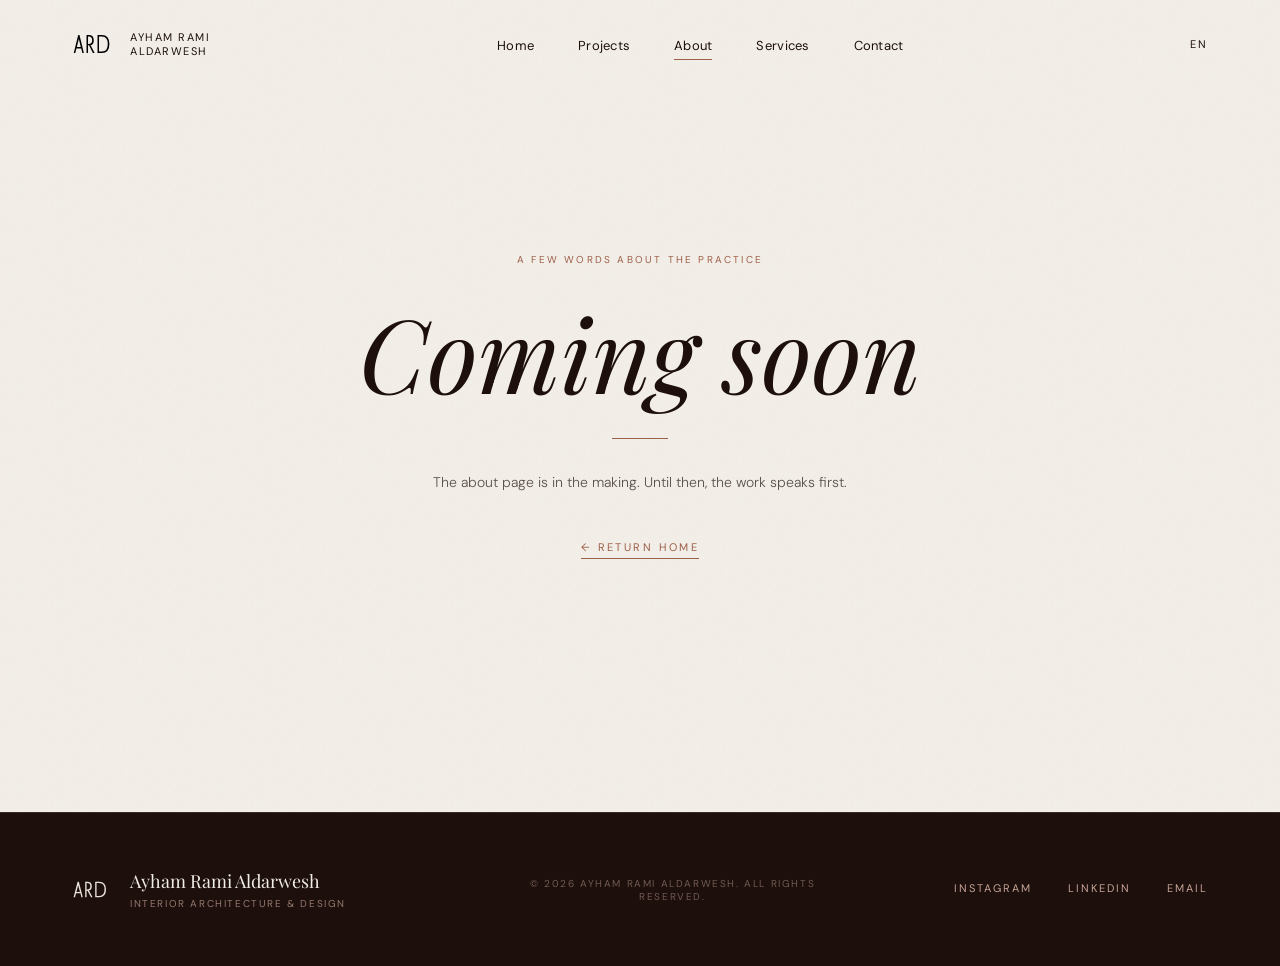
==== commit e1ad3cdf: "Full editorial rebuild: layered hero, intro, projects, services Reworks the homepage around the arch" ====
--- a/about.html
+++ b/about.html
@@ -23,12 +23,27 @@
 
 <nav class="nav" aria-label="Primary">
   <div class="nav-inner">
-    <a href="index.html" class="nav-logo">ARD</a>
+    <a href="index.html" class="nav-logo" aria-label="Ayham Rami Aldarwesh — Home">
+      <span class="nav-logo-mark" aria-hidden="true">
+        <img src="assets/logo.svg" alt="" />
+      </span>
+      <span class="nav-logo-name">
+        Ayham Rami<br/>Aldarwesh
+      </span>
+    </a>
+
     <ul class="nav-links" role="list">
-      <li><a href="work.html">Work</a></li>
-      <li><a href="about.html">About</a></li>
-      <li><a href="contact.html">Contact</a></li>
+      <li><a href="index.html" class="nav-link">Home</a></li>
+      <li><a href="work.html" class="nav-link">Projects</a></li>
+      <li><a href="about.html" class="nav-link nav-link-active">About</a></li>
+      <li><a href="index.html#services" class="nav-link">Services</a></li>
+      <li><a href="contact.html" class="nav-link">Contact</a></li>
     </ul>
+
+    <div class="nav-end">
+      <span class="nav-lang" aria-hidden="true">EN</span>
+    </div>
+
     <button class="nav-burger" aria-label="Open menu" aria-expanded="false" aria-controls="mobile-menu">
       <span></span><span></span>
     </button>
@@ -38,11 +53,16 @@
 <div class="mobile-menu" id="mobile-menu" aria-hidden="true">
   <button class="mobile-close" aria-label="Close menu"><span></span><span></span></button>
   <ul role="list">
-    <li><a href="work.html">Work</a></li>
+    <li><a href="index.html">Home</a></li>
+    <li><a href="work.html">Projects</a></li>
     <li><a href="about.html">About</a></li>
+    <li><a href="index.html#services">Services</a></li>
     <li><a href="contact.html">Contact</a></li>
   </ul>
-  <div class="mobile-foot">Abingdon, Oxfordshire</div>
+  <div class="mobile-foot">
+    <span>Abingdon, Oxfordshire</span>
+    <a href="mailto:ayhamdesignss@gmail.com">ayhamdesignss@gmail.com</a>
+  </div>
 </div>
 
 <main class="coming-soon">
@@ -55,26 +75,23 @@
 
 <footer class="footer">
   <div class="footer-inner">
-    <div class="footer-left">
-      <div class="footer-name">Ayham Aldarwesh</div>
-      <div class="footer-tag">Interior Architecture &amp; Design</div>
-      <div class="footer-socials">
-        <a href="#">Instagram</a>
-        <a href="#">LinkedIn</a>
-        <a href="#">Behance</a>
+    <div class="footer-brand">
+      <span class="footer-mark" aria-hidden="true">
+        <img src="assets/logo.svg" alt="" />
+      </span>
+      <div>
+        <div class="footer-name">Ayham Rami Aldarwesh</div>
+        <div class="footer-tag">Interior Architecture &amp; Design</div>
       </div>
     </div>
-    <div class="footer-right">
-      <div>Abingdon, Oxfordshire</div>
-      <div><a href="mailto:ayhamdesignss@gmail.com">ayhamdesignss@gmail.com</a></div>
-      <div class="footer-copy">&copy; 2026 Ayham Aldarwesh</div>
+    <div class="footer-center">
+      &copy; 2026 Ayham Rami Aldarwesh. All rights reserved.
     </div>
-  </div>
-  <div class="footer-band" aria-hidden="true">
-    <span>AYHAM</span><span>·</span><span>ALDARWESH</span><span>·</span><span>MMXXVI</span><span>·</span>
-    <span>OXFORDSHIRE</span><span>·</span><span>INTERIOR ARCHITECTURE</span><span>·</span>
-    <span>AYHAM</span><span>·</span><span>ALDARWESH</span><span>·</span><span>MMXXVI</span><span>·</span>
-    <span>OXFORDSHIRE</span><span>·</span><span>INTERIOR ARCHITECTURE</span>
+    <div class="footer-links">
+      <a href="#">Instagram</a>
+      <a href="#">LinkedIn</a>
+      <a href="mailto:ayhamdesignss@gmail.com">Email</a>
+    </div>
   </div>
 </footer>
 
--- a/style.css
+++ b/style.css
@@ -1,9 +1,11 @@
 /* =========================================================
-   Ayham Aldarwesh — Interior Architecture & Design
-   Design system: sharp corners, 0.5px lines, earth palette
+   Ayham Rami Aldarwesh — Interior Architecture & Design
+   Brand: earth-tone palette, Playfair Display + DM Sans
+   Aesthetic: editorial, architectural, luxury, minimal
    ========================================================= */
 
 :root {
+  /* Palette */
   --limestone:   #F5F1EB;
   --raw-plaster: #E8DDD4;
   --dusty-clay:  #C9A699;
@@ -11,14 +13,21 @@
   --oxblood:     #5C2020;
   --deep-earth:  #1C0F0C;
 
-  --max:    1280px;
-  --gutter: 72px;
-  --gutter-m: 24px;
-  --line:   0.5px;
-  --ease:   cubic-bezier(0.22, 0.61, 0.36, 1);
-}
-
-* { box-sizing: border-box; margin: 0; padding: 0; }
+  /* Layout */
+  --max:       1480px;
+  --gutter:    72px;
+  --gutter-m:  24px;
+  --nav-h:     88px;
+  --line:      0.5px;
+
+  --ease:      cubic-bezier(0.22, 0.61, 0.36, 1);
+  --ease-soft: cubic-bezier(0.32, 0.72, 0, 1);
+}
+
+/* =========================================================
+   Reset / base
+   ========================================================= */
+*, *::before, *::after { box-sizing: border-box; margin: 0; padding: 0; }
 
 html {
   scroll-behavior: smooth;
@@ -34,38 +43,84 @@
   -webkit-font-smoothing: antialiased;
   -moz-osx-font-smoothing: grayscale;
   overflow-x: hidden;
-  -webkit-tap-highlight-color: rgba(160, 97, 74, 0.15);
-}
-
-a, button { -webkit-tap-highlight-color: rgba(160, 97, 74, 0.15); }
+  -webkit-tap-highlight-color: rgba(160, 97, 74, 0.12);
+}
 
 body.cursor-enabled,
 body.cursor-enabled * { cursor: none !important; }
 
-img { display: block; max-width: 100%; height: auto; }
+img, svg { display: block; max-width: 100%; height: auto; }
 
 a {
   color: inherit;
   text-decoration: none;
-  transition: color 0.2s var(--ease);
-}
-
-button { font-family: inherit; background: none; border: none; color: inherit; cursor: pointer; }
+  transition: color 0.25s var(--ease);
+}
+
+button {
+  font-family: inherit;
+  background: none;
+  border: none;
+  color: inherit;
+  cursor: pointer;
+}
+
+ul, ol { list-style: none; }
 
 ::selection { background: var(--terracotta); color: var(--limestone); }
 
-/* ---------- Film grain ---------- */
+/* Headings — Playfair Display, never bold, never body-size */
+h1, h2, h3, h4, h5 {
+  font-family: 'Playfair Display', serif;
+  font-weight: 400;
+  color: var(--deep-earth);
+  line-height: 1.08;
+}
+em {
+  font-family: 'Playfair Display', serif;
+  font-style: italic;
+}
+
+/* Eyebrow — DM Sans, 9–10px, uppercase, wide tracking, terracotta */
+.eyebrow {
+  font-family: 'DM Sans', sans-serif;
+  font-size: 10px;
+  font-weight: 400;
+  text-transform: uppercase;
+  letter-spacing: 0.22em;
+  color: var(--terracotta);
+}
+.eyebrow-line {
+  display: inline-block;
+  width: 28px;
+  height: var(--line);
+  background: var(--terracotta);
+  vertical-align: middle;
+  margin-right: 12px;
+}
+
+.arrow {
+  display: inline-block;
+  transition: transform 0.35s var(--ease);
+}
+a:hover .arrow { transform: translateX(4px); }
+
+/* =========================================================
+   Film grain
+   ========================================================= */
 .grain {
   position: fixed;
   inset: 0;
   pointer-events: none;
   z-index: 9998;
-  opacity: 0.05;
+  opacity: 0.045;
   mix-blend-mode: multiply;
   background-image: url("data:image/svg+xml;utf8,<svg xmlns='http://www.w3.org/2000/svg' width='200' height='200'><filter id='n'><feTurbulence type='fractalNoise' baseFrequency='0.9' numOctaves='2' stitchTiles='stitch'/><feColorMatrix values='0 0 0 0 0.11 0 0 0 0 0.06 0 0 0 0 0.05 0 0 0 1 0'/></filter><rect width='100%' height='100%' filter='url(%23n)'/></svg>");
 }
 
-/* ---------- Custom cursor ---------- */
+/* =========================================================
+   Custom cursor
+   ========================================================= */
 .cursor-dot, .cursor-ring {
   position: fixed;
   top: 0; left: 0;
@@ -76,70 +131,51 @@
   transform: translate3d(-100px, -100px, 0);
 }
 .cursor-dot {
-  width: 6px;
-  height: 6px;
+  width: 6px; height: 6px;
   background: var(--deep-earth);
   margin: -3px 0 0 -3px;
   transition: opacity 0.18s linear, background 0.25s var(--ease), width 0.25s var(--ease), height 0.25s var(--ease), margin 0.25s var(--ease);
 }
 .cursor-ring {
-  width: 32px;
-  height: 32px;
+  width: 32px; height: 32px;
   border: var(--line) solid var(--deep-earth);
   margin: -16px 0 0 -16px;
   transition: opacity 0.18s linear, width 0.25s var(--ease), height 0.25s var(--ease), margin 0.25s var(--ease), border-color 0.25s var(--ease);
 }
 body.cursor-active .cursor-dot  { opacity: 1; }
-body.cursor-active .cursor-ring { opacity: 0.55; }
-
+body.cursor-active .cursor-ring { opacity: 0.5; }
 body.cursor-hover .cursor-dot {
   background: var(--terracotta);
   width: 4px; height: 4px;
   margin: -2px 0 0 -2px;
 }
 body.cursor-hover .cursor-ring {
-  width: 60px; height: 60px;
-  margin: -30px 0 0 -30px;
+  width: 64px; height: 64px;
+  margin: -32px 0 0 -32px;
   border-color: var(--terracotta);
-  opacity: 0.9;
-}
-
+  opacity: 0.85;
+}
 @media (hover: none), (pointer: coarse), (max-width: 900px) {
   .cursor-dot, .cursor-ring { display: none !important; }
 }
 
-/* ---------- Typography helpers ---------- */
-.eyebrow {
-  font-family: 'DM Sans', sans-serif;
-  font-size: 10px;
-  font-weight: 400;
-  text-transform: uppercase;
-  letter-spacing: 0.22em;
-  color: var(--terracotta);
-}
-
-h1, h2, h3, h4 {
-  font-family: 'Playfair Display', serif;
-  font-weight: 400;
-  color: var(--deep-earth);
-  font-style: normal;
-}
-
-em {
-  font-family: 'Playfair Display', serif;
-  font-style: italic;
-  color: var(--dusty-clay);
-}
-
-/* ---------- Navigation ---------- */
+/* =========================================================
+   Navigation
+   ========================================================= */
 .nav {
   position: fixed;
   top: 0; left: 0; right: 0;
-  height: 64px;
-  background: var(--limestone);
+  height: var(--nav-h);
+  background: transparent;
+  z-index: 100;
+  transition: background 0.4s var(--ease), border-color 0.4s var(--ease), transform 0.4s var(--ease), height 0.3s var(--ease);
+}
+.nav.is-scrolled {
+  background: rgba(245, 241, 235, 0.92);
+  backdrop-filter: blur(8px);
+  -webkit-backdrop-filter: blur(8px);
   border-bottom: var(--line) solid var(--dusty-clay);
-  z-index: 100;
-  transition: transform 0.4s var(--ease), background 0.3s var(--ease);
+  height: 68px;
 }
 .nav.nav-hidden { transform: translateY(-100%); }
 
@@ -151,79 +187,109 @@
   display: flex;
   align-items: center;
   justify-content: space-between;
-}
+  gap: 32px;
+}
+
 .nav-logo {
-  font-family: 'DM Sans', sans-serif;
-  font-size: 14px;
-  font-weight: 400;
-  letter-spacing: 0.16em;
+  display: flex;
+  align-items: center;
+  gap: 14px;
+  color: var(--deep-earth);
+  flex-shrink: 0;
+}
+.nav-logo-mark {
+  width: 44px;
+  height: auto;
+  color: var(--deep-earth);
+  transition: color 0.3s var(--ease);
+}
+.nav-logo-mark img {
+  width: 100%;
+  height: auto;
+  display: block;
+}
+.nav-logo-name {
+  font-family: 'DM Sans', sans-serif;
+  font-size: 11px;
+  font-weight: 400;
+  letter-spacing: 0.14em;
+  line-height: 1.3;
+  text-transform: uppercase;
+  color: var(--deep-earth);
+}
+.nav-logo:hover .nav-logo-mark { color: var(--terracotta); }
+
+.nav-links {
+  display: flex;
+  align-items: center;
+  gap: 44px;
+}
+.nav-link {
+  font-family: 'DM Sans', sans-serif;
+  font-size: 13px;
+  font-weight: 400;
+  letter-spacing: 0.02em;
   color: var(--deep-earth);
   position: relative;
-}
-.nav-logo::after {
+  padding: 8px 0;
+}
+.nav-link::after {
   content: '';
   position: absolute;
-  left: 0; right: 0;
-  bottom: -4px;
-  height: var(--line);
-  background: var(--terracotta);
-  transform: scaleX(0);
-  transform-origin: left;
-  transition: transform 0.4s var(--ease);
-}
-.nav-logo:hover::after { transform: scaleX(1); }
-
-.nav-links {
-  display: flex;
-  gap: 40px;
-  list-style: none;
-}
-.nav-links a {
-  font-family: 'DM Sans', sans-serif;
-  font-size: 11px;
-  font-weight: 400;
-  text-transform: uppercase;
-  letter-spacing: 0.1em;
-  color: var(--deep-earth);
-  position: relative;
-  padding: 6px 0;
-}
-.nav-links a::before {
-  content: '';
-  position: absolute;
-  left: 0; right: 0;
-  bottom: 0;
+  left: 0; bottom: 2px;
+  width: 100%;
   height: var(--line);
   background: var(--terracotta);
   transform: scaleX(0);
   transform-origin: right;
   transition: transform 0.4s var(--ease);
 }
-.nav-links a:hover { color: var(--terracotta); }
-.nav-links a:hover::before { transform: scaleX(1); transform-origin: left; }
+.nav-link:hover { color: var(--terracotta); }
+.nav-link:hover::after,
+.nav-link-active::after {
+  transform: scaleX(1);
+  transform-origin: left;
+}
+.nav-link-active { color: var(--deep-earth); }
+
+.nav-end {
+  display: flex;
+  align-items: center;
+  gap: 16px;
+  flex-shrink: 0;
+}
+.nav-lang {
+  font-family: 'DM Sans', sans-serif;
+  font-size: 11px;
+  font-weight: 400;
+  letter-spacing: 0.18em;
+  color: var(--deep-earth);
+  text-transform: uppercase;
+}
 
 .nav-burger {
   display: none;
-  width: 32px; height: 32px;
+  width: 44px; height: 44px;
   position: relative;
 }
 .nav-burger span {
   position: absolute;
-  left: 4px; right: 4px;
+  left: 6px; right: 6px;
   height: var(--line);
   background: var(--deep-earth);
-  transition: transform 0.3s var(--ease);
-}
-.nav-burger span:nth-child(1) { top: 12px; }
-.nav-burger span:nth-child(2) { top: 20px; }
-
-@media (max-width: 768px) {
-  .nav-inner { padding: 0 var(--gutter-m); }
-  .nav-links { display: none; }
+}
+.nav-burger span:nth-child(1) { top: 18px; }
+.nav-burger span:nth-child(2) { top: 25px; }
+
+@media (max-width: 900px) {
+  .nav-inner { padding: 0 var(--gutter-m); gap: 12px; }
+  .nav-links, .nav-end { display: none; }
   .nav-burger { display: block; }
 }
 
-/* ---------- Mobile menu ---------- */
+/* =========================================================
+   Mobile menu
+   ========================================================= */
 .mobile-menu {
   position: fixed;
   inset: 0;
@@ -236,42 +302,43 @@
   opacity: 0;
   pointer-events: none;
   transition: opacity 0.4s var(--ease);
+  padding: env(safe-area-inset-top) env(safe-area-inset-right) env(safe-area-inset-bottom) env(safe-area-inset-left);
 }
 .mobile-menu.open { opacity: 1; pointer-events: auto; }
 .mobile-menu ul {
-  list-style: none;
   display: flex;
   flex-direction: column;
-  gap: 28px;
+  gap: 22px;
   text-align: center;
 }
 .mobile-menu a {
   font-family: 'Playfair Display', serif;
-  font-size: 32px;
+  font-size: 38px;
   font-weight: 400;
   color: var(--limestone);
-  display: inline-block;
-  position: relative;
   opacity: 0;
   transform: translateY(20px);
   transition: opacity 0.5s var(--ease), transform 0.5s var(--ease), color 0.2s var(--ease);
-}
-.mobile-menu.open a {
-  opacity: 1; transform: translateY(0);
-}
+  padding: 8px 16px;
+  display: inline-block;
+}
+.mobile-menu.open a { opacity: 1; transform: translateY(0); }
 .mobile-menu.open li:nth-child(1) a { transition-delay: 0.15s; }
-.mobile-menu.open li:nth-child(2) a { transition-delay: 0.25s; }
-.mobile-menu.open li:nth-child(3) a { transition-delay: 0.35s; }
+.mobile-menu.open li:nth-child(2) a { transition-delay: 0.22s; }
+.mobile-menu.open li:nth-child(3) a { transition-delay: 0.29s; }
+.mobile-menu.open li:nth-child(4) a { transition-delay: 0.36s; }
+.mobile-menu.open li:nth-child(5) a { transition-delay: 0.43s; }
 .mobile-menu a:hover { color: var(--terracotta); }
 
 .mobile-close {
   position: absolute;
-  top: 22px; right: var(--gutter-m);
-  width: 32px; height: 32px;
+  top: 14px;
+  right: max(14px, env(safe-area-inset-right));
+  width: 44px; height: 44px;
 }
 .mobile-close span {
   position: absolute;
-  top: 50%; left: 4px; right: 4px;
+  top: 50%; left: 8px; right: 8px;
   height: var(--line);
   background: var(--limestone);
 }
@@ -282,636 +349,342 @@
   position: absolute;
   bottom: 32px; left: 0; right: 0;
   text-align: center;
+  font-family: 'DM Sans', sans-serif;
   font-size: 10px;
   text-transform: uppercase;
   letter-spacing: 0.22em;
   color: var(--dusty-clay);
-}
-
-/* ---------- Buttons ---------- */
+  display: flex;
+  flex-direction: column;
+  gap: 10px;
+}
+.mobile-foot a { color: var(--dusty-clay); }
+.mobile-foot a:hover { color: var(--terracotta); }
+
+/* =========================================================
+   Buttons
+   ========================================================= */
 .btn {
   display: inline-block;
   font-family: 'DM Sans', sans-serif;
-  font-size: 10px;
-  font-weight: 400;
-  text-transform: uppercase;
-  letter-spacing: 0.18em;
-  padding: 14px 28px;
+  font-size: 11px;
+  font-weight: 400;
+  text-transform: uppercase;
+  letter-spacing: 0.22em;
+  padding: 18px 36px;
   border: none;
-  position: relative;
-  transition: background 0.25s var(--ease), color 0.25s var(--ease), border-color 0.25s var(--ease), transform 0.2s var(--ease);
+  transition: background 0.3s var(--ease), color 0.3s var(--ease), border-color 0.3s var(--ease);
 }
 .btn-primary {
   background: var(--oxblood);
   color: var(--limestone);
 }
 .btn-primary:hover { background: var(--deep-earth); }
-
 .btn-ghost {
   background: transparent;
+  color: var(--deep-earth);
+  border: var(--line) solid var(--deep-earth);
+}
+.btn-ghost:hover {
+  background: var(--deep-earth);
   color: var(--limestone);
-  border: var(--line) solid var(--dusty-clay);
-  padding: 16px 36px;
-  font-size: 11px;
-}
-.btn-ghost:hover {
-  background: var(--oxblood);
-  border-color: var(--oxblood);
-  color: var(--limestone);
-}
-
-/* ---------- Hero ---------- */
+}
+
+/* =========================================================
+   HERO  — layered composition
+   ========================================================= */
 .hero {
+  position: relative;
+  width: 100%;
   min-height: 100vh;
   background: var(--limestone);
-  padding-top: 64px;
+  overflow: hidden;
+  padding: calc(var(--nav-h) + 24px) var(--gutter) 60px;
+}
+.hero-stage {
   position: relative;
-  display: flex;
-  flex-direction: column;
-}
-.hero-grid {
-  flex: 1;
-  display: grid;
-  grid-template-columns: 45% 55%;
-  max-width: 100%;
+  max-width: var(--max);
+  margin: 0 auto;
+  min-height: calc(100vh - var(--nav-h) - 84px);
+}
+
+/* Title — BEHIND the image */
+.hero-title {
+  position: relative;
+  z-index: 1;
+  font-family: 'Playfair Display', serif;
+  font-weight: 400;
+  font-style: normal;
+  font-size: clamp(64px, 13vw, 200px);
+  line-height: 0.92;
+  letter-spacing: -0.025em;
+  color: var(--deep-earth);
+  text-transform: uppercase;
+  margin-top: 40px;
+  margin-bottom: 60px;
+}
+.hero-line { display: block; overflow: hidden; }
+.hero-line-2 { padding-left: 0; }
+.hero-line-3 { padding-left: 0; }
+.hero-word {
+  display: inline-block;
+  transform: translateY(110%);
+  opacity: 0;
+  transition: transform 1.1s var(--ease-soft), opacity 0.7s ease-out;
+}
+.hero-loaded .hero-line-1 .hero-word { transform: translateY(0); opacity: 1; transition-delay: 0.15s; }
+.hero-loaded .hero-line-2 .hero-word { transform: translateY(0); opacity: 1; transition-delay: 0.3s; }
+.hero-loaded .hero-line-3 .hero-word { transform: translateY(0); opacity: 1; transition-delay: 0.45s; }
+
+/* Image — IN FRONT, building extends above the frame */
+.hero-figure {
+  position: absolute;
+  top: -60px;            /* visual frame starts here */
+  right: -40px;          /* breathes past right edge */
+  width: 62%;
+  height: calc(100% + 30px);
+  z-index: 2;            /* above the title */
+  overflow: visible;
+  pointer-events: none;
+  opacity: 0;
+  transform: translateY(20px);
+  transition: opacity 1.4s var(--ease-soft) 0.4s, transform 1.4s var(--ease-soft) 0.4s;
+}
+.hero-loaded .hero-figure { opacity: 1; transform: translateY(0); }
+.hero-figure img,
+.hero-figure svg {
   width: 100%;
-}
-.hero-left {
-  padding: 80px var(--gutter) 80px var(--gutter);
-  display: flex;
-  flex-direction: column;
-  justify-content: center;
+  height: 100%;
+  object-fit: contain;
+  object-position: bottom right;
+  overflow: visible;
+}
+
+/* Eyebrow under the title — small rule + supporting line */
+.hero-meta {
   position: relative;
-  max-width: calc((var(--max) / 100) * 45 + var(--gutter));
-  margin-left: auto;
-}
-.hero-marker {
+  z-index: 1;
+  display: flex;
+  align-items: flex-start;
+  gap: 20px;
+  margin-top: 20px;
+  opacity: 0;
+  transform: translateY(12px);
+  transition: opacity 0.9s var(--ease) 0.7s, transform 0.9s var(--ease) 0.7s;
+}
+.hero-loaded .hero-meta { opacity: 1; transform: translateY(0); }
+.hero-rule {
+  display: inline-block;
+  width: 56px;
+  height: var(--line);
+  background: var(--terracotta);
+  margin-top: 8px;
+  flex-shrink: 0;
+}
+.hero-tag {
+  font-family: 'DM Sans', sans-serif;
+  font-size: 11px;
+  font-weight: 400;
+  text-transform: uppercase;
+  letter-spacing: 0.22em;
+  line-height: 1.7;
+  color: var(--deep-earth);
+}
+
+/* Bottom corners */
+.hero-corner {
+  position: absolute;
+  bottom: 0;
+  z-index: 1;
+  font-family: 'DM Sans', sans-serif;
+  font-size: 10px;
+  text-transform: uppercase;
+  letter-spacing: 0.22em;
+  color: var(--dusty-clay);
   display: flex;
   align-items: center;
   gap: 14px;
-  margin-bottom: 40px;
-}
-.hero-marker-line {
-  width: 36px;
+  opacity: 0;
+  transform: translateY(12px);
+  transition: opacity 0.9s var(--ease) 0.9s, transform 0.9s var(--ease) 0.9s;
+}
+.hero-loaded .hero-corner { opacity: 1; transform: translateY(0); }
+.hero-corner-left  { left: 0; }
+.hero-corner-right { right: 0; }
+.hero-corner-line {
+  width: 28px;
   height: var(--line);
   background: var(--dusty-clay);
 }
-.hero-marker-text {
-  font-family: 'DM Sans', sans-serif;
-  font-size: 9px;
-  text-transform: uppercase;
-  letter-spacing: 0.22em;
-  color: var(--dusty-clay);
-}
-
-.hero-eyebrow { margin-bottom: 28px; }
-
-.hero-name {
+.hero-corner-arrow {
+  display: inline-block;
+  animation: bob 2.4s ease-in-out infinite;
+}
+@keyframes bob {
+  0%, 100% { transform: translateY(0); }
+  50%      { transform: translateY(4px); }
+}
+
+/* =========================================================
+   INTRODUCTION
+   ========================================================= */
+.intro {
+  background: var(--limestone);
+  padding: 140px var(--gutter) 100px;
+}
+.intro-inner {
+  max-width: var(--max);
+  margin: 0 auto;
+}
+.intro-eyebrow-row {
+  margin-bottom: 56px;
+}
+.intro-grid {
+  display: grid;
+  grid-template-columns: 1.4fr 1fr;
+  gap: 100px;
+  align-items: start;
+}
+.intro-statement h2 {
   font-family: 'Playfair Display', serif;
-  font-size: clamp(48px, 6vw, 76px);
-  font-weight: 400;
-  line-height: 1.0;
-}
-.hero-name-1 {
-  display: block;
-  color: var(--deep-earth);
-}
-.hero-name-2 {
-  display: block;
-  font-style: italic;
-  color: var(--dusty-clay);
-}
-.char-wrap {
-  display: inline-block;
-  overflow: hidden;
-}
-.char {
-  display: inline-block;
-  transform: translateY(110%);
-  transition: transform 1s var(--ease);
-}
-
-.hero-rule {
-  width: 44px;
-  height: var(--line);
-  background: var(--terracotta);
-  border: none;
-  margin: 28px 0;
-}
-
-.hero-descriptor {
-  font-family: 'DM Sans', sans-serif;
-  font-size: 13px;
+  font-weight: 400;
+  font-size: clamp(28px, 3vw, 44px);
+  line-height: 1.2;
+  letter-spacing: -0.01em;
+  color: var(--deep-earth);
+  max-width: 700px;
+}
+.intro-body {
+  padding-top: 8px;
+}
+.intro-body p {
+  font-family: 'DM Sans', sans-serif;
+  font-size: 14px;
   font-weight: 300;
   line-height: 1.85;
   color: var(--deep-earth);
-  opacity: 0.65;
-  max-width: 280px;
-  margin-bottom: 36px;
-}
-
-.hero-cta-row {
-  display: flex;
-  align-items: center;
-  gap: 28px;
-  margin-bottom: 80px;
-  flex-wrap: wrap;
-}
-.hero-secondary {
+  opacity: 0.78;
+  max-width: 400px;
+  margin-bottom: 20px;
+}
+.intro-link {
+  display: inline-flex;
+  align-items: center;
+  gap: 10px;
+  margin-top: 16px;
+  font-family: 'DM Sans', sans-serif;
   font-size: 11px;
-  letter-spacing: 0.06em;
+  text-transform: uppercase;
+  letter-spacing: 0.22em;
   color: var(--terracotta);
+  border-bottom: var(--line) solid var(--terracotta);
+  padding-bottom: 6px;
+}
+.intro-link:hover { color: var(--oxblood); border-bottom-color: var(--oxblood); }
+
+.intro-rule {
+  margin-top: 120px;
+  width: 100%;
+  height: var(--line);
+  background: var(--dusty-clay);
+  border: none;
+}
+
+/* =========================================================
+   FEATURED PROJECTS
+   ========================================================= */
+.featured {
+  background: var(--limestone);
+  padding: 60px var(--gutter) 140px;
+}
+.featured-head {
+  max-width: var(--max);
+  margin: 0 auto 56px;
+  display: flex;
+  justify-content: space-between;
+  align-items: center;
+}
+.featured-view {
+  font-family: 'DM Sans', sans-serif;
+  font-size: 11px;
+  text-transform: uppercase;
+  letter-spacing: 0.18em;
+  color: var(--terracotta);
+  border-bottom: var(--line) solid var(--terracotta);
+  padding-bottom: 4px;
+  display: inline-flex;
+  gap: 10px;
+  align-items: center;
+}
+.featured-view:hover { color: var(--oxblood); border-bottom-color: var(--oxblood); }
+
+.featured-grid {
+  max-width: var(--max);
+  margin: 0 auto;
+  display: grid;
+  grid-template-columns: repeat(5, 1fr);
+  gap: 18px;
+}
+.featured-card a { display: block; color: var(--deep-earth); }
+.featured-img-wrap {
   position: relative;
-  padding-bottom: 4px;
-}
-.hero-secondary::after {
-  content: '';
-  position: absolute;
-  left: 0; right: 0;
-  bottom: 0;
-  height: var(--line);
-  background: var(--terracotta);
-  transform: scaleX(0.4);
-  transform-origin: left;
-  transition: transform 0.4s var(--ease);
-}
-.hero-secondary:hover::after { transform: scaleX(1); }
-
-.hero-stats {
-  display: flex;
-  align-items: center;
-  gap: 28px;
-  margin-top: auto;
-}
-.stat {
-  display: flex;
-  flex-direction: column;
-  gap: 6px;
-}
-.stat-num {
-  font-family: 'Playfair Display', serif;
-  font-size: 28px;
-  font-weight: 400;
-  color: var(--deep-earth);
-  line-height: 1;
-}
-.stat-label {
-  font-size: 9px;
-  text-transform: uppercase;
-  letter-spacing: 0.18em;
-  color: var(--dusty-clay);
-}
-.stat-divider {
-  width: var(--line);
-  height: 28px;
-  background: var(--dusty-clay);
-}
-
-.hero-right {
-  position: relative;
+  aspect-ratio: 4 / 5;
   overflow: hidden;
-}
-.hero-image {
-  position: relative;
-  width: 100%;
-  height: 100%;
-  overflow: hidden;
-}
-.hero-image img {
+  background: var(--raw-plaster);
+}
+.featured-card img {
   width: 100%;
   height: 100%;
   object-fit: cover;
-  object-position: center;
-  transition: transform 8s var(--ease);
-  transform: scale(1.05);
-}
-.hero.loaded .hero-image img { transform: scale(1); }
-
-.hero-image-caption {
+  transition: transform 1.2s var(--ease-soft);
+}
+.featured-card:hover img { transform: scale(1.04); }
+
+.featured-num {
   position: absolute;
-  bottom: 0; left: 0; right: 0;
-  background: rgba(28, 15, 12, 0.85);
-  color: var(--limestone);
-  padding: 16px 24px;
-  display: flex;
-  justify-content: space-between;
-  align-items: center;
+  top: 14px; left: 14px;
+  font-family: 'DM Sans', sans-serif;
   font-size: 9px;
-  text-transform: uppercase;
-  letter-spacing: 0.18em;
-  transform: translateY(100%);
-  transition: transform 0.8s var(--ease) 1.4s;
-}
-.hero.loaded .hero-image-caption { transform: translateY(0); }
-.hero-image-year { color: var(--dusty-clay); }
-
-.hero-bottom {
-  position: relative;
-  padding: 20px var(--gutter);
-  display: flex;
-  justify-content: space-between;
-  align-items: center;
-  border-top: var(--line) solid var(--dusty-clay);
-}
-.hero-scroll, .hero-clock {
-  display: flex;
-  align-items: center;
-  gap: 12px;
-  font-size: 9px;
-  text-transform: uppercase;
   letter-spacing: 0.22em;
-  color: var(--dusty-clay);
-}
-.hero-scroll-line {
-  width: 24px;
-  height: var(--line);
-  background: var(--dusty-clay);
-  animation: scrollLine 2.4s var(--ease) infinite;
-}
-@keyframes scrollLine {
-  0%   { transform: translateX(0);    opacity: 1; }
-  50%  { transform: translateX(12px); opacity: 0.3; }
-  100% { transform: translateX(0);    opacity: 1; }
-}
-.hero-clock-dot {
-  width: 5px; height: 5px;
-  background: var(--terracotta);
-  animation: pulse 1.6s ease-in-out infinite;
-}
-@keyframes pulse {
-  0%, 100% { opacity: 1; }
-  50%      { opacity: 0.3; }
-}
-
-/* ---------- Hero load animation ---------- */
-.reveal-stagger {
-  opacity: 0;
-  transform: translateY(20px);
-}
-.hero.loaded .reveal-stagger {
-  animation: heroIn 0.8s var(--ease) forwards;
-}
-@keyframes heroIn {
-  to { opacity: 1; transform: translateY(0); }
-}
-.hero.loaded .hero-eyebrow                  { animation-delay: 0.10s; }
-.hero.loaded .hero-name-1                   { animation-delay: 0.22s; }
-.hero.loaded .hero-name-2                   { animation-delay: 0.34s; }
-.hero.loaded .hero-rule                     { animation-delay: 0.46s; }
-.hero.loaded .hero-descriptor               { animation-delay: 0.58s; }
-.hero.loaded .hero-cta-row                  { animation-delay: 0.70s; }
-.hero.loaded .hero-stats                    { animation-delay: 0.82s; }
-
-.hero.loaded .hero-name-1 .char,
-.hero.loaded .hero-name-2 .char {
-  transform: translateY(0);
-}
-.hero.loaded .hero-name-1 .char { transition-delay: calc(0.4s + var(--i, 0) * 0.04s); }
-.hero.loaded .hero-name-2 .char { transition-delay: calc(0.55s + var(--i, 0) * 0.04s); }
-
-/* ---------- Marquee ---------- */
-.marquee {
-  background: var(--deep-earth);
-  border-top: var(--line) solid var(--dusty-clay);
-  border-bottom: var(--line) solid var(--dusty-clay);
-  padding: 22px 0;
-  overflow: hidden;
-  white-space: nowrap;
-}
-.marquee-track {
-  display: inline-flex;
-  align-items: center;
-  gap: 40px;
-  animation: marquee 40s linear infinite;
-  font-family: 'Playfair Display', serif;
-  font-style: italic;
-  font-size: 28px;
-  color: var(--limestone);
-}
-.marquee-track span { padding-right: 0; }
-.marquee-dot {
-  color: var(--terracotta);
-  font-style: normal;
-  font-size: 18px;
-}
-@keyframes marquee {
-  from { transform: translateX(0); }
-  to   { transform: translateX(-50%); }
-}
-
-/* ---------- Positioning ---------- */
-.positioning {
-  background: var(--limestone);
-  padding: 120px var(--gutter);
-  text-align: center;
-  position: relative;
-}
-.positioning-inner {
-  max-width: 880px;
-  margin: 0 auto;
-  position: relative;
-}
-.positioning-eyebrow {
-  display: inline-block;
-  margin-bottom: 32px;
-}
-.positioning-line {
-  font-family: 'Playfair Display', serif;
-  font-size: clamp(32px, 4vw, 52px);
-  font-weight: 400;
-  color: var(--deep-earth);
-  line-height: 1.2;
-  margin-bottom: 36px;
-}
-.positioning-body {
-  font-family: 'DM Sans', sans-serif;
-  font-size: 14px;
-  font-weight: 300;
-  line-height: 1.85;
-  color: var(--dusty-clay);
-  max-width: 520px;
-  margin: 0 auto;
-}
-.positioning-mark {
-  position: absolute;
-  top: -12px;
-  left: 50%;
-  transform: translateX(-50%);
-  font-family: 'Playfair Display', serif;
-  font-style: italic;
-  font-size: 100px;
-  color: var(--raw-plaster);
-  z-index: 0;
-  pointer-events: none;
-  user-select: none;
-}
-.positioning-line, .positioning-body, .positioning-eyebrow { position: relative; z-index: 1; }
-
-/* ---------- Disciplines ---------- */
-.disciplines {
-  background: var(--raw-plaster);
-  padding: 120px var(--gutter);
-}
-.disciplines-head {
-  max-width: var(--max);
-  margin: 0 auto 64px;
-  display: grid;
-  grid-template-columns: 1fr 2fr;
-  gap: 64px;
-  align-items: end;
-}
-.disciplines-title {
-  font-family: 'Playfair Display', serif;
-  font-size: clamp(32px, 4vw, 52px);
-  font-weight: 400;
-  line-height: 1.1;
-  color: var(--deep-earth);
-}
-.disciplines-grid {
-  max-width: var(--max);
-  margin: 0 auto;
-  display: grid;
-  grid-template-columns: 1fr 1fr;
-  gap: 2px;
-}
-.disciplines-left {
-  display: flex;
-  flex-direction: column;
-  padding-right: 40px;
-}
-.discipline {
-  display: grid;
-  grid-template-columns: 40px 1fr 30px;
-  gap: 20px;
-  padding: 24px 0;
-  border-top: var(--line) solid var(--dusty-clay);
-  align-items: start;
-  transition: padding 0.3s var(--ease), background 0.3s var(--ease);
-}
-.discipline:last-child { border-bottom: var(--line) solid var(--dusty-clay); }
-.discipline-num {
-  font-family: 'DM Sans', sans-serif;
-  font-size: 10px;
-  font-weight: 400;
-  letter-spacing: 0.22em;
-  color: var(--dusty-clay);
-  padding-top: 6px;
-}
-.discipline-text { text-align: right; }
-.discipline-name {
-  font-family: 'Playfair Display', serif;
-  font-size: clamp(18px, 2vw, 24px);
-  font-weight: 400;
-  color: var(--deep-earth);
-  margin-bottom: 8px;
-  transition: color 0.2s var(--ease);
-}
-.discipline-desc {
-  font-family: 'DM Sans', sans-serif;
-  font-size: 12px;
-  font-weight: 300;
-  color: var(--deep-earth);
-  opacity: 0.65;
-  line-height: 1.6;
-  max-width: 320px;
-  margin-left: auto;
-}
-.discipline-arrow {
-  font-family: 'DM Sans', sans-serif;
-  font-size: 14px;
-  color: var(--terracotta);
-  text-align: right;
-  padding-top: 6px;
-  transition: transform 0.3s var(--ease);
-}
-.discipline:hover .discipline-name { color: var(--terracotta); }
-.discipline:hover .discipline-arrow { transform: translate(4px, -4px); }
-
-.discipline-active {
-  background: var(--deep-earth);
-  padding: 24px 20px;
-  border-top-color: var(--deep-earth);
-}
-.discipline-active + .discipline { border-top-color: var(--dusty-clay); }
-.discipline-active .discipline-num { color: var(--dusty-clay); }
-.discipline-active .discipline-name { color: var(--limestone); }
-.discipline-active .discipline-desc { color: var(--dusty-clay); opacity: 1; }
-.discipline-active .discipline-arrow { color: var(--terracotta); }
-.discipline-active:hover .discipline-name { color: var(--terracotta); }
-
-.disciplines-right {
-  position: relative;
-  height: 100%;
-}
-.disciplines-image {
-  position: relative;
-  width: 100%;
-  height: 100%;
-  min-height: 520px;
-  overflow: hidden;
-}
-.disciplines-image img {
-  width: 100%;
-  height: 100%;
-  object-fit: cover;
-  object-position: center;
-  transition: transform 1s var(--ease);
-}
-.disciplines-right:hover .disciplines-image img { transform: scale(1.03); }
-.disciplines-caption {
-  position: absolute;
-  bottom: 0; left: 0; right: 0;
-  height: 60px;
-  background: var(--deep-earth);
-  color: var(--dusty-clay);
-  display: flex;
-  align-items: center;
-  justify-content: center;
-  font-family: 'DM Sans', sans-serif;
-  font-size: 9px;
-  text-transform: uppercase;
-  letter-spacing: 0.16em;
-}
-
-/* ---------- Projects ---------- */
-.projects {
-  background: var(--limestone);
-  padding: 120px var(--gutter);
-}
-.projects-meta {
-  max-width: var(--max);
-  margin: 0 auto;
-  display: flex;
-  justify-content: space-between;
-  align-items: center;
-  margin-bottom: 32px;
-}
-.projects-link {
-  font-family: 'DM Sans', sans-serif;
-  font-size: 11px;
-  letter-spacing: 0.06em;
-  color: var(--terracotta);
-  position: relative;
-  padding-bottom: 4px;
-}
-.projects-link::after {
-  content: '';
-  position: absolute;
-  left: 0; right: 0;
-  bottom: 0;
-  height: var(--line);
-  background: var(--terracotta);
-  transform-origin: right;
-  transition: transform 0.4s var(--ease);
-}
-.projects-link:hover::after { transform-origin: left; transform: scaleX(1); }
-.projects-title {
-  max-width: var(--max);
-  margin: 0 auto 28px;
-  font-family: 'Playfair Display', serif;
-  font-size: clamp(32px, 4vw, 48px);
-  font-weight: 400;
-  color: var(--deep-earth);
-}
-.projects-divider {
-  max-width: var(--max);
-  margin: 0 auto 48px;
-  height: var(--line);
-  background: var(--dusty-clay);
-  border: none;
-  transform-origin: left;
-  transform: scaleX(0);
-  transition: transform 0.9s var(--ease);
-}
-.projects-divider.in { transform: scaleX(1); }
-
-.projects-grid {
-  max-width: var(--max);
-  margin: 0 auto;
-  display: grid;
-  grid-template-columns: 1fr 1fr;
-  gap: 2px;
-}
-.project-card {
-  background: var(--raw-plaster);
-  display: block;
-  overflow: hidden;
-  position: relative;
-}
-.project-img-wrap {
-  position: relative;
-  aspect-ratio: 3 / 2;
-  overflow: hidden;
-}
-.project-img {
-  width: 100%;
-  height: 100%;
-  object-fit: cover;
-  transition: transform 0.4s ease;
-}
-.project-card:hover .project-img { transform: scale(1.03); }
-
-.project-index {
-  position: absolute;
-  top: 18px; left: 18px;
-  font-family: 'DM Sans', sans-serif;
-  font-size: 9px;
-  text-transform: uppercase;
-  letter-spacing: 0.22em;
+  text-transform: uppercase;
   color: var(--limestone);
   background: var(--deep-earth);
   padding: 6px 10px;
 }
-.project-hover {
-  position: absolute;
-  bottom: 0; left: 0; right: 0;
-  background: var(--deep-earth);
-  color: var(--limestone);
-  padding: 14px 22px;
-  font-family: 'DM Sans', sans-serif;
-  font-size: 10px;
-  text-transform: uppercase;
-  letter-spacing: 0.22em;
-  transform: translateY(100%);
-  transition: transform 0.4s var(--ease);
-}
-.project-card:hover .project-hover { transform: translateY(0); }
-@media (hover: none) {
-  .project-hover { transform: translateY(0); }
-}
-
-.project-body {
-  padding: 20px 22px 26px;
+
+.featured-meta {
+  padding-top: 18px;
+  display: flex;
+  flex-direction: column;
+  gap: 4px;
+}
+.featured-title {
+  font-family: 'Playfair Display', serif;
+  font-weight: 400;
+  font-size: 20px;
+  letter-spacing: -0.005em;
+  color: var(--deep-earth);
+  transition: color 0.3s var(--ease);
+}
+.featured-card:hover .featured-title { color: var(--terracotta); }
+.featured-loc {
+  font-family: 'DM Sans', sans-serif;
+  font-size: 11px;
+  font-weight: 400;
+  letter-spacing: 0.14em;
+  text-transform: uppercase;
+  color: var(--dusty-clay);
+}
+
+/* =========================================================
+   SERVICES
+   ========================================================= */
+.services {
+  background: var(--raw-plaster);
+  padding: 140px var(--gutter) 140px;
   position: relative;
 }
-.project-eyebrow { margin-bottom: 8px; }
-.project-title {
-  font-family: 'Playfair Display', serif;
-  font-size: 20px;
-  font-weight: 400;
-  color: var(--deep-earth);
-  transition: color 0.2s var(--ease);
-  margin-bottom: 14px;
-}
-.project-card:hover .project-title { color: var(--terracotta); }
-.project-meta {
-  display: flex;
-  gap: 16px;
-  font-family: 'DM Sans', sans-serif;
-  font-size: 10px;
-  text-transform: uppercase;
-  letter-spacing: 0.18em;
-  color: var(--dusty-clay);
-  border-top: var(--line) solid var(--dusty-clay);
-  padding-top: 14px;
-}
-
-/* ---------- Process ---------- */
-.process {
-  background: var(--raw-plaster);
-  padding: 120px var(--gutter);
-}
-.process-head {
+.services-head {
   max-width: var(--max);
   margin: 0 auto 80px;
   display: grid;
@@ -919,156 +692,158 @@
   gap: 64px;
   align-items: end;
 }
-.process-title {
+.services-title {
   font-family: 'Playfair Display', serif;
-  font-size: clamp(32px, 4vw, 52px);
-  font-weight: 400;
-  line-height: 1.1;
-  color: var(--deep-earth);
-}
-.process-grid {
+  font-weight: 400;
+  font-size: clamp(28px, 3vw, 44px);
+  line-height: 1.15;
+  letter-spacing: -0.01em;
+  color: var(--deep-earth);
+  max-width: 760px;
+}
+.services-title em {
+  color: var(--dusty-clay);
+  font-style: italic;
+}
+
+.services-grid {
   max-width: var(--max);
   margin: 0 auto;
   display: grid;
   grid-template-columns: repeat(4, 1fr);
-  gap: 2px;
-}
-.process-step {
-  background: var(--limestone);
-  padding: 36px 28px 44px;
+  border-top: var(--line) solid var(--dusty-clay);
+}
+.service {
+  display: flex;
+  flex-direction: column;
+  align-items: flex-start;
+  justify-content: space-between;
+  gap: 36px;
+  padding: 36px 28px 36px 0;
+  border-right: var(--line) solid var(--dusty-clay);
+  border-bottom: var(--line) solid var(--dusty-clay);
+  min-height: 200px;
   position: relative;
-  border-top: var(--line) solid var(--dusty-clay);
-}
-.process-step-num {
+  transition: background 0.3s var(--ease), padding 0.3s var(--ease);
+}
+.service::after {
+  content: '↗';
+  position: absolute;
+  top: 36px;
+  right: 28px;
+  font-family: 'DM Sans', sans-serif;
+  font-size: 14px;
+  color: var(--dusty-clay);
+  transition: color 0.3s var(--ease), transform 0.4s var(--ease);
+}
+.service:hover { padding-left: 28px; }
+.service:hover::after { color: var(--terracotta); transform: translate(4px, -4px); }
+.service:hover .service-name { color: var(--terracotta); }
+
+.service:nth-child(4n) { border-right: none; }
+.service:nth-last-child(-n+3):nth-child(n+5) { border-bottom: none; }
+.service:last-child { border-right: none; }
+
+.service-icon {
+  display: inline-block;
+  width: 48px;
+  height: 48px;
+  color: var(--deep-earth);
+}
+.service-icon svg {
+  width: 100%;
+  height: 100%;
+  display: block;
+}
+.service-name {
   font-family: 'Playfair Display', serif;
-  font-style: italic;
-  font-size: 32px;
-  color: var(--terracotta);
-  margin-bottom: 36px;
-}
-.process-step-title {
-  font-family: 'Playfair Display', serif;
+  font-weight: 400;
   font-size: 22px;
-  font-weight: 400;
-  color: var(--deep-earth);
-  margin-bottom: 16px;
-}
-.process-step-body {
-  font-family: 'DM Sans', sans-serif;
-  font-size: 12px;
-  font-weight: 300;
-  line-height: 1.85;
-  color: var(--deep-earth);
-  opacity: 0.7;
-}
-
-/* ---------- CTA ---------- */
-.cta {
-  background: var(--deep-earth);
-  padding: 96px var(--gutter);
-  text-align: center;
-  position: relative;
-  overflow: hidden;
-}
-.cta::before {
-  content: '';
-  position: absolute;
-  top: 0; left: 50%;
-  transform: translateX(-50%);
-  width: 1px;
-  height: 48px;
-  background: var(--terracotta);
-}
-.cta-inner {
-  max-width: 760px;
-  margin: 0 auto;
-  position: relative;
-}
-.cta-eyebrow {
-  margin-bottom: 20px;
-  display: inline-flex;
-  align-items: center;
-  gap: 12px;
-}
-.cta-pulse {
-  width: 6px; height: 6px;
-  background: var(--terracotta);
-  display: inline-block;
-  animation: pulse 1.6s ease-in-out infinite;
-}
-.cta-heading {
-  font-family: 'Playfair Display', serif;
-  font-style: italic;
-  font-size: clamp(28px, 3.5vw, 44px);
-  font-weight: 400;
-  color: var(--limestone);
-  margin-bottom: 36px;
-  line-height: 1.2;
-}
-.cta-mail {
-  margin-top: 36px;
-  font-size: 10px;
-  text-transform: uppercase;
-  letter-spacing: 0.22em;
-  color: var(--dusty-clay);
-}
-.cta-mail a {
-  color: var(--limestone);
-  border-bottom: var(--line) solid var(--dusty-clay);
-  padding-bottom: 2px;
-  margin-left: 12px;
-  transition: color 0.2s var(--ease), border-color 0.2s var(--ease);
-}
-.cta-mail a:hover {
-  color: var(--terracotta);
-  border-color: var(--terracotta);
-}
-
-/* ---------- Footer ---------- */
+  letter-spacing: -0.005em;
+  color: var(--deep-earth);
+  transition: color 0.3s var(--ease);
+  line-height: 1.25;
+  padding-right: 28px;
+}
+
+.services-foot {
+  max-width: var(--max);
+  margin: 64px auto 0;
+  display: flex;
+  justify-content: flex-end;
+}
+
+/* =========================================================
+   FOOTER
+   ========================================================= */
 .footer {
   background: var(--deep-earth);
-  border-top: var(--line) solid rgba(201, 166, 153, 0.15);
-  position: relative;
+  padding: 56px var(--gutter) 56px;
+  border-top: var(--line) solid rgba(201,166,153,0.18);
 }
 .footer-inner {
   max-width: var(--max);
   margin: 0 auto;
-  padding: 56px var(--gutter);
-  display: flex;
-  justify-content: space-between;
-  align-items: flex-end;
-  gap: 40px;
+  display: grid;
+  grid-template-columns: 1.2fr 1fr 1fr;
+  align-items: center;
+  gap: 48px;
+}
+.footer-brand {
+  display: flex;
+  align-items: center;
+  gap: 18px;
+}
+.footer-mark {
+  width: 40px;
+  color: var(--limestone);
+  flex-shrink: 0;
+}
+.footer-mark img {
+  width: 100%;
+  filter: invert(96%) sepia(8%) saturate(213%) hue-rotate(0deg) brightness(98%) contrast(90%);
 }
 .footer-name {
   font-family: 'Playfair Display', serif;
-  font-size: 20px;
-  font-weight: 400;
+  font-weight: 400;
+  font-size: 18px;
   color: var(--limestone);
-  margin-bottom: 8px;
+  margin-bottom: 4px;
 }
 .footer-tag {
   font-family: 'DM Sans', sans-serif;
-  font-size: 9px;
+  font-size: 10px;
   text-transform: uppercase;
   letter-spacing: 0.16em;
   color: var(--dusty-clay);
-  opacity: 0.6;
-  margin-bottom: 24px;
-}
-.footer-socials {
-  display: flex;
-  gap: 20px;
-}
-.footer-socials a {
+  opacity: 0.7;
+}
+
+.footer-center {
+  text-align: center;
   font-family: 'DM Sans', sans-serif;
   font-size: 10px;
+  text-transform: uppercase;
+  letter-spacing: 0.16em;
+  color: var(--dusty-clay);
+  opacity: 0.5;
+}
+
+.footer-links {
+  display: flex;
+  justify-content: flex-end;
+  gap: 36px;
+}
+.footer-links a {
+  font-family: 'DM Sans', sans-serif;
+  font-size: 11px;
   text-transform: uppercase;
   letter-spacing: 0.18em;
   color: var(--dusty-clay);
   position: relative;
   padding-bottom: 4px;
 }
-.footer-socials a::after {
+.footer-links a::after {
   content: '';
   position: absolute;
   left: 0; right: 0;
@@ -1079,285 +854,223 @@
   transform-origin: left;
   transition: transform 0.4s var(--ease);
 }
-.footer-socials a:hover { color: var(--terracotta); }
-.footer-socials a:hover::after { transform: scaleX(1); }
-
-.footer-right {
-  text-align: right;
-  font-family: 'DM Sans', sans-serif;
-  font-size: 10px;
-  color: var(--dusty-clay);
-  opacity: 0.5;
-  line-height: 1.8;
-}
-.footer-right a {
-  color: var(--dusty-clay);
-  transition: color 0.2s var(--ease);
-}
-.footer-right a:hover { color: var(--terracotta); }
-.footer-copy { opacity: 0.7; }
-
-.footer-band {
-  border-top: var(--line) solid rgba(201, 166, 153, 0.15);
-  padding: 14px 0;
-  overflow: hidden;
-  white-space: nowrap;
-  display: flex;
-  gap: 24px;
-  animation: marquee 60s linear infinite;
-  font-family: 'DM Sans', sans-serif;
-  font-size: 10px;
-  text-transform: uppercase;
-  letter-spacing: 0.32em;
-  color: var(--dusty-clay);
-  opacity: 0.35;
-}
-.footer-band span { flex-shrink: 0; }
-
-/* ---------- Reveal (Intersection) ---------- */
+.footer-links a:hover { color: var(--terracotta); }
+.footer-links a:hover::after { transform: scaleX(1); }
+
+/* =========================================================
+   Reveal (Intersection)
+   ========================================================= */
 .reveal {
   opacity: 0;
   transform: translateY(24px);
-  transition: opacity 0.6s ease-out, transform 0.6s ease-out;
+  transition: opacity 0.9s var(--ease-soft), transform 0.9s var(--ease-soft);
 }
 .reveal.in {
   opacity: 1;
   transform: translateY(0);
 }
 
-/* ---------- Coming soon (sub-pages) ---------- */
+/* =========================================================
+   Coming soon (sub-pages)
+   ========================================================= */
 .coming-soon {
-  min-height: calc(100vh - 64px);
+  min-height: calc(100vh - var(--nav-h));
   display: flex;
   flex-direction: column;
   align-items: center;
   justify-content: center;
   text-align: center;
-  padding: 120px var(--gutter);
+  padding: 140px var(--gutter);
   background: var(--limestone);
 }
-.coming-soon p.eyebrow { margin-bottom: 28px; }
+.coming-soon p.eyebrow { margin-bottom: 32px; }
 .coming-soon h1 {
   font-family: 'Playfair Display', serif;
   font-style: italic;
-  font-size: clamp(48px, 6vw, 96px);
+  font-size: clamp(56px, 8vw, 120px);
   color: var(--deep-earth);
   font-weight: 400;
   line-height: 1.05;
-  margin-bottom: 28px;
+  margin-bottom: 32px;
 }
 .coming-soon hr {
-  width: 44px;
+  width: 56px;
   height: var(--line);
   background: var(--terracotta);
   border: none;
-  margin: 0 0 28px;
+  margin: 0 0 32px;
 }
 .coming-soon p.note {
   font-family: 'DM Sans', sans-serif;
-  font-size: 13px;
+  font-size: 14px;
   font-weight: 300;
   line-height: 1.85;
   color: var(--deep-earth);
-  opacity: 0.65;
+  opacity: 0.7;
   max-width: 460px;
-  margin-bottom: 40px;
+  margin-bottom: 44px;
 }
 .coming-soon .back {
   font-family: 'DM Sans', sans-serif;
   font-size: 11px;
   text-transform: uppercase;
-  letter-spacing: 0.18em;
+  letter-spacing: 0.22em;
   color: var(--terracotta);
   border-bottom: var(--line) solid var(--terracotta);
   padding-bottom: 4px;
 }
 
 /* =========================================================
-   Responsive — tablet
+   Responsive — large tablet (≤1200px)
+   ========================================================= */
+@media (max-width: 1200px) {
+  :root { --gutter: 56px; }
+  .featured-grid { grid-template-columns: repeat(3, 1fr); }
+  .featured-card:nth-child(4),
+  .featured-card:nth-child(5) {
+    grid-column: span 1;
+  }
+  .services-grid { grid-template-columns: repeat(3, 1fr); }
+  .service:nth-child(4n) { border-right: var(--line) solid var(--dusty-clay); }
+  .service:nth-child(3n) { border-right: none; }
+}
+
+/* =========================================================
+   Responsive — tablet (≤1024px)
    ========================================================= */
 @media (max-width: 1024px) {
-  :root { --gutter: 48px; }
-  .disciplines-head, .process-head { grid-template-columns: 1fr; gap: 32px; }
-  .process-grid { grid-template-columns: 1fr 1fr; }
-  .hero-left { padding: 80px 48px; }
-}
-
-/* =========================================================
-   Responsive — mobile (≤ 768px)
+  :root { --gutter: 48px; --nav-h: 76px; }
+
+  .hero-title { font-size: clamp(64px, 14vw, 140px); }
+  .hero-figure { width: 60%; }
+
+  .intro-grid { grid-template-columns: 1fr; gap: 48px; }
+  .intro { padding: 100px var(--gutter) 80px; }
+
+  .featured-grid { grid-template-columns: repeat(3, 1fr); }
+  .services-head { grid-template-columns: 1fr; gap: 32px; }
+  .services-grid { grid-template-columns: repeat(2, 1fr); }
+  .service:nth-child(2n) { border-right: none; }
+  .service:nth-child(2n+1) { border-right: var(--line) solid var(--dusty-clay); }
+
+  .footer-inner { grid-template-columns: 1fr; gap: 28px; text-align: center; }
+  .footer-brand { justify-content: center; }
+  .footer-links { justify-content: center; }
+  .footer-center { text-align: center; }
+}
+
+/* =========================================================
+   Responsive — mobile (≤768px)
    ========================================================= */
 @media (max-width: 768px) {
-  :root { --gutter: 24px; }
-
-  /* iOS safe areas */
+  :root { --gutter: 24px; --nav-h: 64px; }
+
   .nav-inner {
     padding-left: max(24px, env(safe-area-inset-left));
     padding-right: max(24px, env(safe-area-inset-right));
   }
-  .mobile-menu { padding: env(safe-area-inset-top) env(safe-area-inset-right) env(safe-area-inset-bottom) env(safe-area-inset-left); }
-
-  /* Larger touch targets */
-  .nav-burger {
-    width: 44px; height: 44px;
-    margin-right: -10px;
+  .nav-logo-name { display: none; }
+  .nav-logo-mark { width: 36px; }
+
+  /* HERO — preserve layered effect on mobile */
+  .hero {
+    padding: calc(var(--nav-h) + 32px) 24px 40px;
+    min-height: 100vh;
   }
-  .nav-burger span:nth-child(1) { top: 18px; }
-  .nav-burger span:nth-child(2) { top: 24px; }
-
-  .mobile-close {
-    width: 44px; height: 44px;
-    top: 14px;
-    right: max(14px, env(safe-area-inset-right));
+  .hero-stage {
+    min-height: calc(100vh - var(--nav-h) - 72px);
   }
-  .mobile-menu a { padding: 10px 16px; }
-  .mobile-menu ul { gap: 18px; }
-
-  /* Hero */
-  .hero { min-height: auto; }
-  .hero-grid { grid-template-columns: 1fr; }
-  .hero-left {
-    padding: 96px 24px 56px;
-    max-width: 100%;
-    margin-left: 0;
+  .hero-title {
+    font-size: clamp(56px, 17vw, 84px);
+    margin-top: 24px;
+    margin-bottom: 40px;
+    line-height: 0.9;
   }
-  .hero-marker { margin-bottom: 20px; }
-  .hero-eyebrow { margin-bottom: 22px; }
-  .hero-name { font-size: clamp(40px, 10vw, 56px); }
-  .hero-descriptor { margin-bottom: 30px; }
-  .hero-cta-row { gap: 20px; margin-bottom: 56px; }
-  .hero-right { order: 2; }
-  .hero-image { height: 320px; }
-  .hero-image-caption { padding: 12px 18px; font-size: 8px; letter-spacing: 0.16em; }
-
-  .hero-stats {
-    gap: 16px;
-    margin-top: 56px;
-    flex-wrap: wrap;
-    row-gap: 18px;
+  .hero-figure {
+    position: absolute;
+    top: auto;
+    bottom: 60px;
+    right: -16px;
+    width: 78%;
+    height: 56%;
+    z-index: 2;
   }
-  .stat-divider { height: 24px; }
-  .stat-num { font-size: 24px; }
-  .hero-bottom {
-    padding: 14px 24px;
-    flex-wrap: wrap;
-    gap: 12px;
+  .hero-meta {
+    position: relative;
+    z-index: 3;
+    margin-top: 0;
+    margin-bottom: 32px;
   }
-
-  /* Marquee */
-  .marquee { padding: 16px 0; }
-  .marquee-track { font-size: 20px; gap: 24px; }
-
-  /* Section padding */
-  .positioning, .disciplines, .projects, .process, .cta {
-    padding-left: 24px;
-    padding-right: 24px;
-    padding-top: 72px;
-    padding-bottom: 72px;
+  .hero-rule { width: 36px; }
+  .hero-tag { font-size: 10px; }
+  .hero-corner-left,
+  .hero-corner-right { font-size: 9px; gap: 10px; }
+  .hero-corner-right { display: none; }
+
+  /* INTRO */
+  .intro { padding: 80px 24px 64px; }
+  .intro-eyebrow-row { margin-bottom: 36px; }
+  .intro-statement h2 { font-size: clamp(24px, 5vw, 32px); }
+  .intro-rule { margin-top: 64px; }
+
+  /* FEATURED */
+  .featured { padding: 40px 24px 80px; }
+  .featured-head { margin-bottom: 32px; }
+  .featured-grid { grid-template-columns: 1fr 1fr; gap: 14px; }
+  .featured-card:nth-child(5) {
+    grid-column: span 2;
   }
-  .positioning-mark { font-size: 60px; }
-  .positioning-line { font-size: clamp(26px, 6.5vw, 38px); }
-  .positioning-eyebrow { margin-bottom: 24px; }
-
-  /* Disciplines */
-  .disciplines-grid { grid-template-columns: 1fr; gap: 24px; }
-  .disciplines-left { padding-right: 0; order: 2; }
-  .disciplines-right { order: 1; }
-  .disciplines-image { min-height: 260px; height: 260px; }
-  .discipline { grid-template-columns: 32px 1fr 24px; gap: 14px; padding: 22px 0; }
-  .discipline-active { padding: 22px 16px; }
-  .discipline-name { font-size: clamp(17px, 4vw, 20px); }
-  .discipline-desc { font-size: 11px; }
-
-  /* Projects */
-  .projects-meta { margin-bottom: 24px; }
-  .projects-grid { grid-template-columns: 1fr; }
-  .project-body { padding: 18px 18px 22px; }
-  .project-title { font-size: 18px; }
-  .project-meta { gap: 12px; font-size: 9px; padding-top: 12px; }
-  .project-hover { padding: 12px 18px; }
-  .project-index { top: 14px; left: 14px; font-size: 8px; padding: 5px 8px; }
-
-  /* Process */
-  .process-grid { grid-template-columns: 1fr 1fr; }
-  .process-step { padding: 28px 22px 32px; }
-  .process-step-num { font-size: 28px; margin-bottom: 24px; }
-  .process-step-title { font-size: 19px; margin-bottom: 12px; }
-
-  /* CTA */
-  .cta { padding: 72px 24px; }
-  .cta::before { height: 36px; }
-  .cta-heading { margin-bottom: 28px; }
-  .cta-mail { margin-top: 28px; }
-  .cta-mail a { margin-left: 0; margin-top: 8px; display: block; }
-
-  /* Buttons */
-  .btn { padding: 14px 26px; }
-  .btn-ghost { padding: 14px 30px; }
-
-  /* Footer */
-  .footer-inner {
-    flex-direction: column;
-    align-items: flex-start;
-    gap: 22px;
-    padding: 44px 24px max(44px, env(safe-area-inset-bottom));
+  .featured-card:nth-child(5) .featured-img-wrap { aspect-ratio: 8 / 5; }
+  .featured-title { font-size: 17px; }
+  .featured-loc { font-size: 10px; }
+
+  /* SERVICES */
+  .services { padding: 80px 24px; }
+  .services-title { font-size: clamp(26px, 6vw, 34px); }
+  .services-grid { grid-template-columns: 1fr 1fr; }
+  .service {
+    padding: 26px 16px 26px 0;
+    min-height: 160px;
+    gap: 24px;
   }
-  .footer-right { text-align: left; }
-  .footer-band { padding: 12px 0; font-size: 9px; letter-spacing: 0.28em; gap: 18px; }
-
-  /* Coming soon pages */
-  .coming-soon { padding: 96px 24px; min-height: calc(100vh - 64px); }
-
-  /* Smaller reveal travel so it doesn't feel jumpy */
+  .service::after { top: 26px; right: 16px; }
+  .service:hover { padding-left: 16px; }
+  .service-name { font-size: 16px; padding-right: 16px; }
+  .service-icon { width: 36px; height: 36px; }
+
+  .services-foot { justify-content: center; margin-top: 40px; }
+
+  /* FOOTER */
+  .footer { padding: 40px 24px max(40px, env(safe-area-inset-bottom)); }
+  .footer-links { flex-wrap: wrap; gap: 20px; }
+
   .reveal { transform: translateY(16px); }
-}
-
-/* =========================================================
-   Responsive — small phones (≤ 480px)
+
+  .coming-soon { padding: 100px 24px; }
+}
+
+/* =========================================================
+   Small phone (≤480px)
    ========================================================= */
 @media (max-width: 480px) {
-  .hero-left { padding: 92px 20px 48px; }
-  .hero-image { height: 260px; }
-  .hero-stats { gap: 14px; row-gap: 16px; }
-  .stat-num { font-size: 22px; }
-  .stat-label { font-size: 8px; }
-
-  .positioning, .disciplines, .projects, .process, .cta {
-    padding-left: 20px;
-    padding-right: 20px;
-    padding-top: 64px;
-    padding-bottom: 64px;
+  .hero-title { font-size: clamp(48px, 16vw, 72px); }
+  .hero-figure { width: 86%; right: -12px; bottom: 40px; height: 50%; }
+  .hero-meta { margin-bottom: 28px; }
+
+  .intro-statement h2 { font-size: clamp(22px, 6vw, 28px); }
+
+  .featured-grid { grid-template-columns: 1fr; gap: 28px; }
+  .featured-card:nth-child(5) {
+    grid-column: span 1;
   }
-  .positioning-mark { font-size: 48px; }
-  .positioning-line { font-size: clamp(24px, 7vw, 32px); }
-
-  .disciplines-image { min-height: 220px; height: 220px; }
-  .discipline-text { padding-right: 0; }
-  .disciplines-caption { font-size: 8px; letter-spacing: 0.12em; }
-
-  .process-grid { grid-template-columns: 1fr; }
-
-  .cta { padding: 64px 20px; }
-  .cta-heading { font-size: clamp(24px, 6vw, 32px); }
-
-  .footer-inner { padding: 36px 20px max(36px, env(safe-area-inset-bottom)); gap: 18px; }
-  .footer-band { font-size: 8px; gap: 14px; padding: 10px 0; }
-
-  .marquee-track { font-size: 18px; gap: 20px; }
-
-  .coming-soon { padding: 80px 20px; }
-  .coming-soon h1 { font-size: clamp(40px, 12vw, 64px); }
-
-  /* Hide the grain on small screens to ease GPU work */
+  .featured-card:nth-child(5) .featured-img-wrap { aspect-ratio: 4 / 5; }
+  .featured-img-wrap { aspect-ratio: 4 / 5; }
+
+  .services-grid { grid-template-columns: 1fr; }
+  .service { border-right: none !important; }
+
+  .footer-links { gap: 16px; font-size: 10px; }
   .grain { opacity: 0.03; }
-}
-
-/* =========================================================
-   Landscape phones — keep hero compact
-   ========================================================= */
-@media (max-width: 920px) and (orientation: landscape) and (max-height: 500px) {
-  .hero-left { padding: 80px 24px 32px; }
-  .hero-image { height: 240px; }
-  .hero-stats { margin-top: 32px; }
 }
 
 /* =========================================================
@@ -1369,6 +1082,7 @@
     animation-iteration-count: 1 !important;
     transition-duration: 0.01ms !important;
   }
-  .marquee-track, .footer-band { animation: none; }
   html { scroll-behavior: auto; }
-}
+  .hero-word { transform: translateY(0); opacity: 1; }
+  .hero-figure, .hero-meta, .hero-corner { opacity: 1; transform: none; }
+}
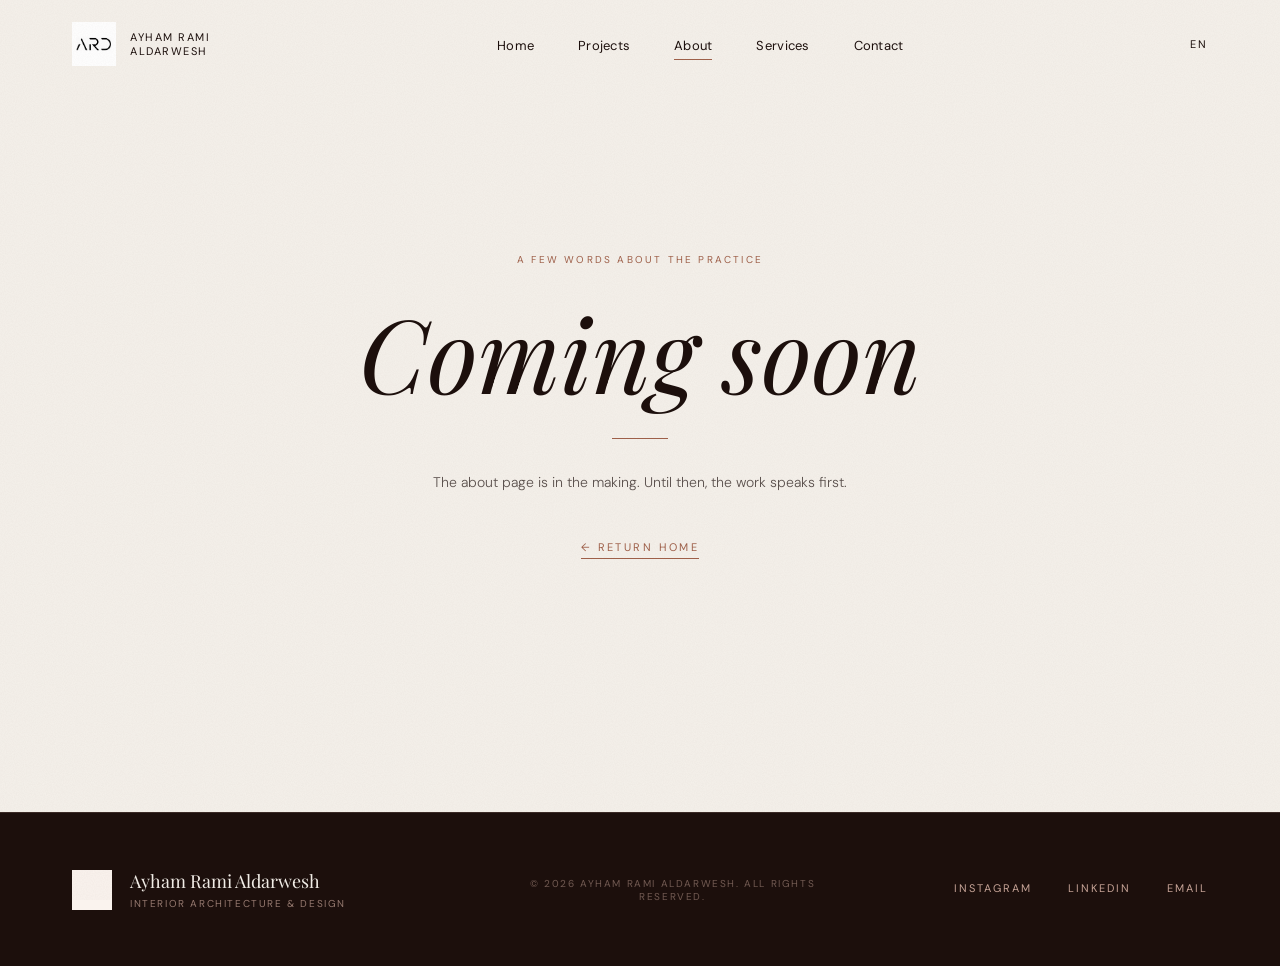
==== commit 0b98edf1: "Revert hero to simple stacked layout, use provided logo - Hero is now a plain text block (eyebrow + " ====
--- a/about.html
+++ b/about.html
@@ -25,7 +25,7 @@
   <div class="nav-inner">
     <a href="index.html" class="nav-logo" aria-label="Ayham Rami Aldarwesh — Home">
       <span class="nav-logo-mark" aria-hidden="true">
-        <img src="assets/logo.svg" alt="" />
+        <img src="assets/logo.png" alt="" />
       </span>
       <span class="nav-logo-name">
         Ayham Rami<br/>Aldarwesh
@@ -77,7 +77,7 @@
   <div class="footer-inner">
     <div class="footer-brand">
       <span class="footer-mark" aria-hidden="true">
-        <img src="assets/logo.svg" alt="" />
+        <img src="assets/logo.png" alt="" />
       </span>
       <div>
         <div class="footer-name">Ayham Rami Aldarwesh</div>
--- a/style.css
+++ b/style.css
@@ -391,86 +391,51 @@
 }
 
 /* =========================================================
-   HERO  — layered composition
+   HERO — simple stacked composition
+   Title block on top, photograph below as its own band.
+   No layering, no z-index magic, no masks.
    ========================================================= */
 .hero {
-  position: relative;
-  width: 100%;
-  min-height: 100vh;
   background: var(--limestone);
-  overflow: hidden;
-  padding: calc(var(--nav-h) + 24px) var(--gutter) 60px;
-}
-.hero-stage {
-  position: relative;
+  padding: calc(var(--nav-h) + 80px) var(--gutter) 80px;
+}
+.hero-inner {
   max-width: var(--max);
   margin: 0 auto;
-  min-height: calc(100vh - var(--nav-h) - 84px);
-}
-
-/* Title — BEHIND the image */
+}
+
+.hero-eyebrow { margin-bottom: 32px; }
+
 .hero-title {
-  position: relative;
-  z-index: 1;
   font-family: 'Playfair Display', serif;
   font-weight: 400;
   font-style: normal;
-  font-size: clamp(64px, 13vw, 200px);
-  line-height: 0.92;
-  letter-spacing: -0.025em;
-  color: var(--deep-earth);
-  text-transform: uppercase;
-  margin-top: 40px;
-  margin-bottom: 60px;
+  font-size: clamp(56px, 10vw, 140px);
+  line-height: 0.95;
+  letter-spacing: -0.02em;
+  color: var(--deep-earth);
+  text-transform: uppercase;
+  margin-bottom: 48px;
 }
 .hero-line { display: block; overflow: hidden; }
-.hero-line-2 { padding-left: 0; }
-.hero-line-3 { padding-left: 0; }
 .hero-word {
   display: inline-block;
   transform: translateY(110%);
   opacity: 0;
   transition: transform 1.1s var(--ease-soft), opacity 0.7s ease-out;
 }
-.hero-loaded .hero-line-1 .hero-word { transform: translateY(0); opacity: 1; transition-delay: 0.15s; }
-.hero-loaded .hero-line-2 .hero-word { transform: translateY(0); opacity: 1; transition-delay: 0.3s; }
-.hero-loaded .hero-line-3 .hero-word { transform: translateY(0); opacity: 1; transition-delay: 0.45s; }
-
-/* Image — IN FRONT, building extends above the frame */
-.hero-figure {
-  position: absolute;
-  top: -60px;            /* visual frame starts here */
-  right: -40px;          /* breathes past right edge */
-  width: 62%;
-  height: calc(100% + 30px);
-  z-index: 2;            /* above the title */
-  overflow: visible;
-  pointer-events: none;
-  opacity: 0;
-  transform: translateY(20px);
-  transition: opacity 1.4s var(--ease-soft) 0.4s, transform 1.4s var(--ease-soft) 0.4s;
-}
-.hero-loaded .hero-figure { opacity: 1; transform: translateY(0); }
-.hero-figure img,
-.hero-figure svg {
-  width: 100%;
-  height: 100%;
-  object-fit: contain;
-  object-position: bottom right;
-  overflow: visible;
-}
-
-/* Eyebrow under the title — small rule + supporting line */
+.hero-loaded .hero-line:nth-child(1) .hero-word { transform: translateY(0); opacity: 1; transition-delay: 0.15s; }
+.hero-loaded .hero-line:nth-child(2) .hero-word { transform: translateY(0); opacity: 1; transition-delay: 0.28s; }
+.hero-loaded .hero-line:nth-child(3) .hero-word { transform: translateY(0); opacity: 1; transition-delay: 0.41s; }
+
 .hero-meta {
-  position: relative;
-  z-index: 1;
   display: flex;
   align-items: flex-start;
-  gap: 20px;
-  margin-top: 20px;
+  gap: 24px;
+  max-width: 640px;
   opacity: 0;
   transform: translateY(12px);
-  transition: opacity 0.9s var(--ease) 0.7s, transform 0.9s var(--ease) 0.7s;
+  transition: opacity 0.9s var(--ease) 0.6s, transform 0.9s var(--ease) 0.6s;
 }
 .hero-loaded .hero-meta { opacity: 1; transform: translateY(0); }
 .hero-rule {
@@ -478,51 +443,39 @@
   width: 56px;
   height: var(--line);
   background: var(--terracotta);
-  margin-top: 8px;
+  margin-top: 10px;
   flex-shrink: 0;
 }
 .hero-tag {
   font-family: 'DM Sans', sans-serif;
-  font-size: 11px;
-  font-weight: 400;
-  text-transform: uppercase;
-  letter-spacing: 0.22em;
-  line-height: 1.7;
-  color: var(--deep-earth);
-}
-
-/* Bottom corners */
-.hero-corner {
-  position: absolute;
-  bottom: 0;
-  z-index: 1;
-  font-family: 'DM Sans', sans-serif;
-  font-size: 10px;
-  text-transform: uppercase;
-  letter-spacing: 0.22em;
-  color: var(--dusty-clay);
-  display: flex;
-  align-items: center;
-  gap: 14px;
+  font-size: 13px;
+  font-weight: 300;
+  line-height: 1.85;
+  color: var(--deep-earth);
+  opacity: 0.78;
+}
+
+/* The photograph sits as its own full-width band directly under the hero text */
+.hero-photo {
+  background: var(--limestone);
+  padding: 0 var(--gutter);
+  overflow: hidden;
   opacity: 0;
-  transform: translateY(12px);
-  transition: opacity 0.9s var(--ease) 0.9s, transform 0.9s var(--ease) 0.9s;
-}
-.hero-loaded .hero-corner { opacity: 1; transform: translateY(0); }
-.hero-corner-left  { left: 0; }
-.hero-corner-right { right: 0; }
-.hero-corner-line {
-  width: 28px;
-  height: var(--line);
-  background: var(--dusty-clay);
-}
-.hero-corner-arrow {
-  display: inline-block;
-  animation: bob 2.4s ease-in-out infinite;
-}
-@keyframes bob {
-  0%, 100% { transform: translateY(0); }
-  50%      { transform: translateY(4px); }
+  transform: translateY(28px);
+  transition: opacity 1.4s var(--ease-soft) 0.5s, transform 1.4s var(--ease-soft) 0.5s;
+}
+.hero.hero-loaded + .hero-photo {
+  opacity: 1;
+  transform: translateY(0);
+}
+.hero-photo img {
+  width: 100%;
+  max-width: var(--max);
+  height: clamp(420px, 70vh, 760px);
+  object-fit: cover;
+  object-position: center;
+  margin: 0 auto;
+  display: block;
 }
 
 /* =========================================================
@@ -801,7 +754,8 @@
 }
 .footer-mark img {
   width: 100%;
-  filter: invert(96%) sepia(8%) saturate(213%) hue-rotate(0deg) brightness(98%) contrast(90%);
+  display: block;
+  filter: brightness(0) invert(0.94) sepia(0.08) saturate(1.5) hue-rotate(340deg);
 }
 .footer-name {
   font-family: 'Playfair Display', serif;
@@ -941,8 +895,8 @@
 @media (max-width: 1024px) {
   :root { --gutter: 48px; --nav-h: 76px; }
 
-  .hero-title { font-size: clamp(64px, 14vw, 140px); }
-  .hero-figure { width: 60%; }
+  .hero-title { font-size: clamp(54px, 11vw, 110px); }
+  .hero-photo img { height: clamp(360px, 55vh, 600px); }
 
   .intro-grid { grid-template-columns: 1fr; gap: 48px; }
   .intro { padding: 100px var(--gutter) 80px; }
@@ -972,40 +926,19 @@
   .nav-logo-name { display: none; }
   .nav-logo-mark { width: 36px; }
 
-  /* HERO — preserve layered effect on mobile */
-  .hero {
-    padding: calc(var(--nav-h) + 32px) 24px 40px;
-    min-height: 100vh;
+  /* HERO — simple stack on mobile */
+  .hero { padding: calc(var(--nav-h) + 56px) 24px 56px; }
+  .hero-eyebrow { margin-bottom: 24px; }
+  .hero-title {
+    font-size: clamp(48px, 13vw, 84px);
+    margin-bottom: 32px;
+    line-height: 0.92;
   }
-  .hero-stage {
-    min-height: calc(100vh - var(--nav-h) - 72px);
-  }
-  .hero-title {
-    font-size: clamp(56px, 17vw, 84px);
-    margin-top: 24px;
-    margin-bottom: 40px;
-    line-height: 0.9;
-  }
-  .hero-figure {
-    position: absolute;
-    top: auto;
-    bottom: 60px;
-    right: -16px;
-    width: 78%;
-    height: 56%;
-    z-index: 2;
-  }
-  .hero-meta {
-    position: relative;
-    z-index: 3;
-    margin-top: 0;
-    margin-bottom: 32px;
-  }
+  .hero-meta { gap: 18px; }
   .hero-rule { width: 36px; }
-  .hero-tag { font-size: 10px; }
-  .hero-corner-left,
-  .hero-corner-right { font-size: 9px; gap: 10px; }
-  .hero-corner-right { display: none; }
+  .hero-tag { font-size: 12px; }
+  .hero-photo { padding: 0 24px; }
+  .hero-photo img { height: clamp(320px, 50vh, 480px); }
 
   /* INTRO */
   .intro { padding: 80px 24px 64px; }
@@ -1053,9 +986,9 @@
    Small phone (≤480px)
    ========================================================= */
 @media (max-width: 480px) {
-  .hero-title { font-size: clamp(48px, 16vw, 72px); }
-  .hero-figure { width: 86%; right: -12px; bottom: 40px; height: 50%; }
-  .hero-meta { margin-bottom: 28px; }
+  .hero-title { font-size: clamp(42px, 12vw, 64px); margin-bottom: 24px; }
+  .hero-photo { padding: 0 20px; }
+  .hero-photo img { height: clamp(280px, 45vh, 380px); }
 
   .intro-statement h2 { font-size: clamp(22px, 6vw, 28px); }
 
@@ -1084,5 +1017,5 @@
   }
   html { scroll-behavior: auto; }
   .hero-word { transform: translateY(0); opacity: 1; }
-  .hero-figure, .hero-meta, .hero-corner { opacity: 1; transform: none; }
-}
+  .hero-meta, .hero-photo { opacity: 1; transform: none; }
+}
